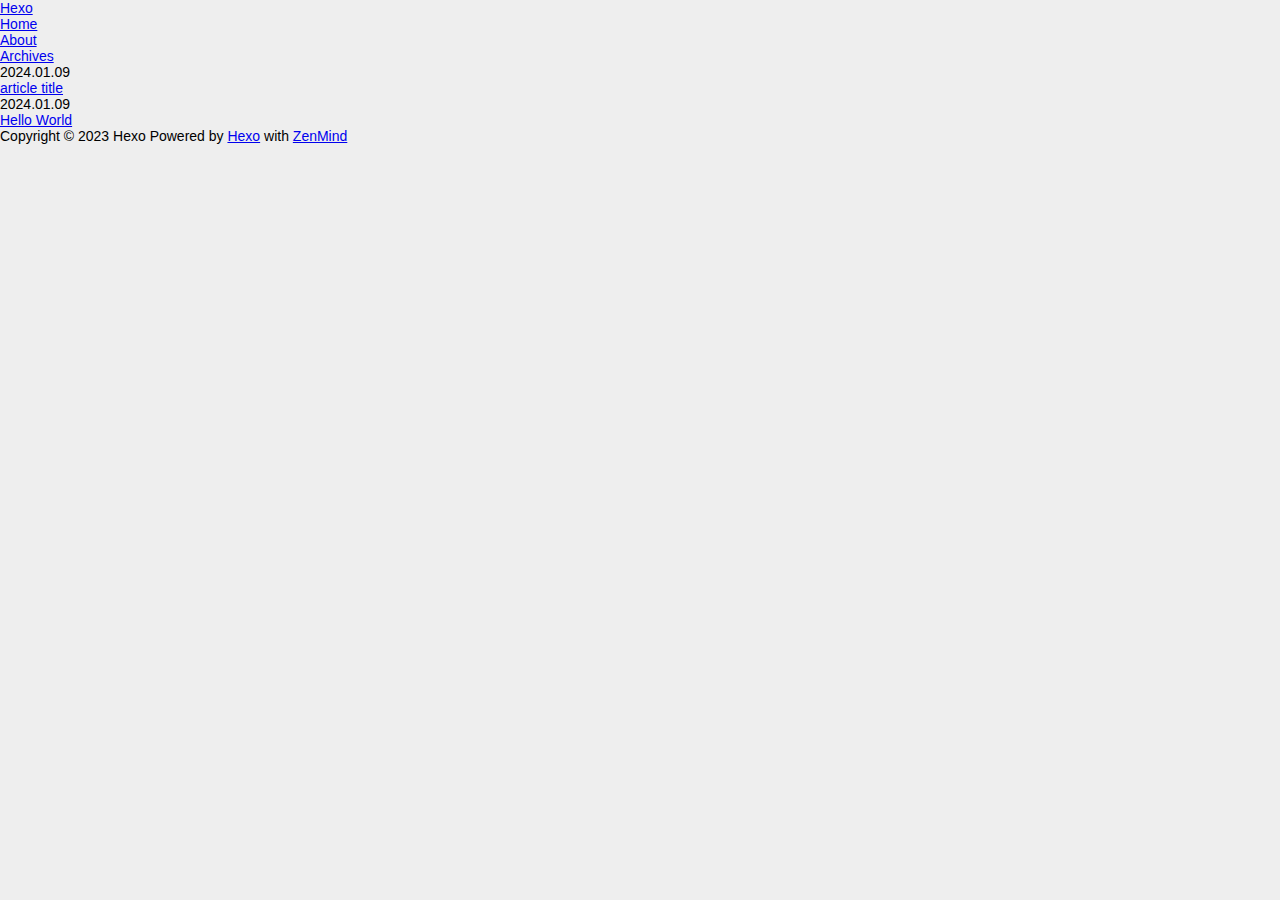
==== archives/index.html @ c401f6a1 "Site updated: 2024-01-09 10:48:57" ====
<!DOCTYPE html>
<html>
    <head>
  <meta charset="utf-8">
  <meta content="width=device-width, initial-scale=1.0, maximum-scale=1.0, user-scalable=no, viewport-fit=cover" name="viewport" />
  <meta name="robots" content="index, follow">
  <!-- title -->
  
    
  <title>所有文章 - Hexo</title>
    
  
  
  <!-- open graph -->
  <meta property="og:type" content="website">
<meta property="og:title" content="Hexo">
<meta property="og:url" content="http://example.com/archives/index.html">
<meta property="og:site_name" content="Hexo">
<meta property="og:locale" content="en_US">
<meta property="article:author" content="John Doe">
<meta name="twitter:card" content="summary">
  <!-- canonical -->
  
  <link rel="canonical" href="http://example.com/archives/">
  
  <!-- Favicon -->
  <link rel="shortcut icon" href="/img/favicon.ico">
  <link rel="apple-touch-icon" sizes="180x180" href="/img/apple-touch-icon.png">
  <!-- CSS -->
  
<link rel="stylesheet" href="/css/reset.css">

  
<link rel="stylesheet" href="/css/style.css">

  
<link rel="stylesheet" href="/css/markdown.css">

  
<link rel="stylesheet" href="/css/fonts.css">

<meta name="generator" content="Hexo 7.0.0"></head>

    <body>
        <div class="paper">
            <div class="paper-main">
                
                    <div class="header">
    <a class="logo" href="/">Hexo</a>
    <!-- <div class="logo"><a href="/" title="Len"><img src="/img/logo.svg" alt="Len" aria-label="logo" height="20"></a></div> -->
    <ul class="nav">
        
        <li><a href="/">Home</a></li>
        
        <li><a href="/about">About</a></li>
        
        <li><a href="/archives">Archives</a></li>
        
    </ul>
</div>

                
                <div class="archive-list">
    <ul class="archive">
        
        <li>
            <span class="archive-date">2024.01.09</span>
            <div class="archive-main">
                <a class="archive-title" href="/2024/01/09/article-title/">article title</a>
                <!-- <a class="read-more" href="/2024/01/09/article-title/"> ... </a> -->
            </div>
        </li>
        
        <li>
            <span class="archive-date">2024.01.09</span>
            <div class="archive-main">
                <a class="archive-title" href="/2024/01/09/hello-world/">Hello World</a>
                <!-- <a class="read-more" href="/2024/01/09/hello-world/"> ... </a> -->
            </div>
        </li>
        
    </ul>
</div>

                <div class="footer">
    <span>Copyright © 2023 Hexo</span>
    <span>Powered by <a target="_blank" rel="noopener" href="https://hexo.io">Hexo</a> with <a target="_blank" rel="noopener" href="https:///imzl.com/zenmind">ZenMind</a></span>
</div>

<link rel="stylesheet" href="/css/a11y-dark.min.css">


<script src="/js/highlight.min.js"></script>


<script src="/js/highlightjs-line-numbers.js"></script>

<script>
    hljs.initHighlightingOnLoad();
    hljs.initLineNumbersOnLoad();
</script>

            </div>
        </div>
    </body>
</html>
---- css/style.css ----
body {
  width: 100%;
}
body:before,
body:after {
  content: "";
  display: table;
}
body:after {
  clear: both;
}
html,
body,
div,
span,
applet,
object,
iframe,
h1,
h2,
h3,
h4,
h5,
h6,
p,
blockquote,
pre,
a,
abbr,
acronym,
address,
big,
cite,
code,
del,
dfn,
em,
img,
ins,
kbd,
q,
s,
samp,
small,
strike,
strong,
sub,
sup,
tt,
var,
dl,
dt,
dd,
ol,
ul,
li,
fieldset,
form,
label,
legend,
table,
caption,
tbody,
tfoot,
thead,
tr,
th,
td {
  margin: 0;
  padding: 0;
  border: 0;
  outline: 0;
  font-weight: inherit;
  font-style: inherit;
  font-family: inherit;
  font-size: 100%;
  vertical-align: baseline;
}
body {
  line-height: 1;
  color: #000;
  background: #fff;
}
ol,
ul {
  list-style: none;
}
table {
  border-collapse: separate;
  border-spacing: 0;
  vertical-align: middle;
}
caption,
th,
td {
  text-align: left;
  font-weight: normal;
  vertical-align: middle;
}
a img {
  border: none;
}
input,
button {
  margin: 0;
  padding: 0;
}
input::-moz-focus-inner,
button::-moz-focus-inner {
  border: 0;
  padding: 0;
}
html,
body,
#container {
  height: 100%;
}
body {
  background: #eee;
  font: 14px -apple-system, BlinkMacSystemFont, "Segoe UI", "Roboto", "Oxygen", "Ubuntu", "Cantarell", "Fira Sans", "Droid Sans", "Helvetica Neue", sans-serif;
  -webkit-text-size-adjust: 100%;
}
.outer {
  max-width: 1220px;
  margin: 0 auto;
  padding: 0 20px;
}
.outer:before,
.outer:after {
  content: "";
  display: table;
}
.outer:after {
  clear: both;
}
.inner {
  display: inline;
  float: left;
  width: 98.33333333333333%;
  margin: 0 0.833333333333333%;
}
.left,
.alignleft {
  float: left;
}
.right,
.alignright {
  float: right;
}
.clear {
  clear: both;
}
#container {
  position: relative;
}
.mobile-nav-on {
  overflow: hidden;
}
#wrap {
  height: 100%;
  width: 100%;
  position: absolute;
  top: 0;
  left: 0;
  -webkit-transition: 0.2s ease-out;
  -moz-transition: 0.2s ease-out;
  -ms-transition: 0.2s ease-out;
  transition: 0.2s ease-out;
  z-index: 1;
  background: #eee;
}
.mobile-nav-on #wrap {
  left: 280px;
}
@media screen and (min-width: 768px) {
  #main {
    display: inline;
    float: left;
    width: 73.33333333333333%;
    margin: 0 0.833333333333333%;
  }
}
.article-date,
.article-category-link,
.archive-year,
.widget-title {
  text-decoration: none;
  text-transform: uppercase;
  letter-spacing: 2px;
  color: #999;
  margin-bottom: 1em;
  margin-left: 5px;
  line-height: 1em;
  text-shadow: 0 1px #fff;
  font-weight: bold;
}
.article-inner,
.archive-article-inner {
  background: #fff;
  -webkit-box-shadow: 1px 2px 3px #ddd;
  box-shadow: 1px 2px 3px #ddd;
  border: 1px solid #ddd;
  border-radius: 3px;
}
.article-entry h1,
.widget h1 {
  font-size: 2em;
}
.article-entry h2,
.widget h2 {
  font-size: 1.5em;
}
.article-entry h3,
.widget h3 {
  font-size: 1.3em;
}
.article-entry h4,
.widget h4 {
  font-size: 1.2em;
}
.article-entry h5,
.widget h5 {
  font-size: 1em;
}
.article-entry h6,
.widget h6 {
  font-size: 1em;
  color: #999;
}
.article-entry hr,
.widget hr {
  border: 1px dashed #ddd;
}
.article-entry strong,
.widget strong {
  font-weight: bold;
}
.article-entry em,
.widget em,
.article-entry cite,
.widget cite {
  font-style: italic;
}
.article-entry sup,
.widget sup,
.article-entry sub,
.widget sub {
  font-size: 0.75em;
  line-height: 0;
  position: relative;
  vertical-align: baseline;
}
.article-entry sup,
.widget sup {
  top: -0.5em;
}
.article-entry sub,
.widget sub {
  bottom: -0.2em;
}
.article-entry small,
.widget small {
  font-size: 0.85em;
}
.article-entry acronym,
.widget acronym,
.article-entry abbr,
.widget abbr {
  border-bottom: 1px dotted;
}
.article-entry ul,
.widget ul,
.article-entry ol,
.widget ol,
.article-entry dl,
.widget dl {
  margin: 0 20px;
  line-height: 1.6em;
}
.article-entry ul ul,
.widget ul ul,
.article-entry ol ul,
.widget ol ul,
.article-entry ul ol,
.widget ul ol,
.article-entry ol ol,
.widget ol ol {
  margin-top: 0;
  margin-bottom: 0;
}
.article-entry ul,
.widget ul {
  list-style: disc;
}
.article-entry ol,
.widget ol {
  list-style: decimal;
}
.article-entry dt,
.widget dt {
  font-weight: bold;
}
#header {
  height: 300px;
  position: relative;
  border-bottom: 1px solid #ddd;
}
#header:before,
#header:after {
  content: "";
  position: absolute;
  left: 0;
  right: 0;
  height: 40px;
}
#header:before {
  top: 0;
  background: -webkit-linear-gradient(rgba(0,0,0,0.2), transparent);
  background: -moz-linear-gradient(rgba(0,0,0,0.2), transparent);
  background: -ms-linear-gradient(rgba(0,0,0,0.2), transparent);
  background: linear-gradient(rgba(0,0,0,0.2), transparent);
}
#header:after {
  bottom: 0;
  background: -webkit-linear-gradient(transparent, rgba(0,0,0,0.2));
  background: -moz-linear-gradient(transparent, rgba(0,0,0,0.2));
  background: -ms-linear-gradient(transparent, rgba(0,0,0,0.2));
  background: linear-gradient(transparent, rgba(0,0,0,0.2));
}
#header-outer {
  height: 100%;
  position: relative;
}
#header-inner {
  position: relative;
  overflow: hidden;
}
#banner {
  position: absolute;
  top: 0;
  left: 0;
  width: 100%;
  height: 100%;
  background: url("images/banner.jpg") center #000;
  background-size: cover;
  z-index: -1;
}
#header-title {
  text-align: center;
  height: 40px;
  position: absolute;
  top: 50%;
  left: 0;
  margin-top: -20px;
}
#logo,
#subtitle {
  text-decoration: none;
  color: #fff;
  font-weight: 300;
  text-shadow: 0 1px 4px rgba(0,0,0,0.3);
}
#logo {
  font-size: 40px;
  line-height: 40px;
  letter-spacing: 2px;
}
#subtitle {
  font-size: 16px;
  line-height: 16px;
  letter-spacing: 1px;
}
#subtitle-wrap {
  margin-top: 16px;
}
#main-nav {
  float: left;
  margin-left: -15px;
}
.nav-icon,
.main-nav-link {
  float: left;
  color: #fff;
  opacity: 0.6;
  text-decoration: none;
  text-shadow: 0 1px rgba(0,0,0,0.2);
  -webkit-transition: opacity 0.2s;
  -moz-transition: opacity 0.2s;
  -ms-transition: opacity 0.2s;
  transition: opacity 0.2s;
  display: block;
  padding: 20px 15px;
}
.nav-icon:hover,
.main-nav-link:hover {
  opacity: 1;
}
.nav-icon {
  text-align: center;
  font-size: 14px;
  width: 14px;
  height: 14px;
  padding: 20px 15px;
  position: relative;
  cursor: pointer;
}
.main-nav-link {
  font-weight: 300;
  letter-spacing: 1px;
}
@media screen and (max-width: 479px) {
  .main-nav-link {
    display: none;
  }
}
#main-nav-toggle {
  display: none;
}
@media screen and (max-width: 479px) {
  #main-nav-toggle {
    display: block;
  }
}
#sub-nav {
  float: right;
  margin-right: -15px;
}
#search-form-wrap {
  position: absolute;
  top: 15px;
  width: 150px;
  height: 30px;
  right: -150px;
  opacity: 0;
  -webkit-transition: 0.2s ease-out;
  -moz-transition: 0.2s ease-out;
  -ms-transition: 0.2s ease-out;
  transition: 0.2s ease-out;
}
#search-form-wrap.on {
  opacity: 1;
  right: 0;
}
@media screen and (max-width: 479px) {
  #search-form-wrap {
    width: 100%;
    right: -100%;
  }
}
.search-form {
  position: absolute;
  top: 0;
  left: 0;
  right: 0;
  background: #fff;
  padding: 5px 15px;
  border-radius: 15px;
  -webkit-box-shadow: 0 0 10px rgba(0,0,0,0.3);
  box-shadow: 0 0 10px rgba(0,0,0,0.3);
}
.search-form-input {
  border: none;
  background: none;
  color: #555;
  width: 100%;
  font: 13px -apple-system, BlinkMacSystemFont, "Segoe UI", "Roboto", "Oxygen", "Ubuntu", "Cantarell", "Fira Sans", "Droid Sans", "Helvetica Neue", sans-serif;
  outline: none;
}
.search-form-input::-webkit-search-results-decoration,
.search-form-input::-webkit-search-cancel-button {
  -webkit-appearance: none;
}
.search-form-submit {
  position: absolute;
  top: 50%;
  right: 10px;
  margin-top: -7px;
  font: 13px ForkAwesome;
  border: none;
  background: none;
  color: #bbb;
  cursor: pointer;
}
.search-form-submit:hover,
.search-form-submit:focus {
  color: #777;
}
.article {
  margin: 50px 0;
}
.article-inner {
  overflow: hidden;
}
.article-meta:before,
.article-meta:after {
  content: "";
  display: table;
}
.article-meta:after {
  clear: both;
}
.article-date {
  float: left;
}
.article-category {
  float: left;
  line-height: 1em;
  color: #ccc;
  text-shadow: 0 1px #fff;
  margin-left: 8px;
}
.article-category:before {
  content: "\2022";
}
.article-category-link {
  margin: 0 12px 1em;
}
.article-header {
  padding: 20px 20px 0;
}
.article-title {
  text-decoration: none;
  font-size: 2em;
  font-weight: bold;
  color: #555;
  line-height: 1.1em;
  -webkit-transition: color 0.2s;
  -moz-transition: color 0.2s;
  -ms-transition: color 0.2s;
  transition: color 0.2s;
}
a.article-title:hover {
  color: #258fb8;
}
.article-entry {
  color: #555;
  padding: 0 20px;
}
.article-entry:before,
.article-entry:after {
  content: "";
  display: table;
}
.article-entry:after {
  clear: both;
}
.article-entry p,
.article-entry table {
  line-height: 1.6em;
  margin: 1.6em 0;
}
.article-entry h1,
.article-entry h2,
.article-entry h3,
.article-entry h4,
.article-entry h5,
.article-entry h6 {
  font-weight: bold;
}
.article-entry h1,
.article-entry h2,
.article-entry h3,
.article-entry h4,
.article-entry h5,
.article-entry h6 {
  line-height: 1.1em;
  margin: 1.1em 0;
}
.article-entry a {
  color: #258fb8;
  text-decoration: none;
}
.article-entry a:hover {
  text-decoration: underline;
}
.article-entry ul,
.article-entry ol,
.article-entry dl {
  margin-top: 1.6em;
  margin-bottom: 1.6em;
}
.article-entry img,
.article-entry video {
  max-width: 100%;
  height: auto;
  display: block;
  margin: auto;
}
.article-entry iframe {
  border: none;
}
.article-entry table {
  width: 100%;
  border-collapse: collapse;
  border-spacing: 0;
}
.article-entry th {
  font-weight: bold;
  border-bottom: 3px solid #ddd;
  padding-bottom: 0.5em;
}
.article-entry td {
  border-bottom: 1px solid #ddd;
  padding: 10px 0;
}
.article-entry blockquote {
  font-family: Georgia, "Times New Roman", serif;
  margin: 1.6em 20px;
  text-align: center;
}
.article-entry blockquote footer {
  font-size: 14px;
  margin: 1.6em 0;
  font-family: -apple-system, BlinkMacSystemFont, "Segoe UI", "Roboto", "Oxygen", "Ubuntu", "Cantarell", "Fira Sans", "Droid Sans", "Helvetica Neue", sans-serif;
}
.article-entry blockquote footer cite:before {
  content: "—";
  padding: 0 0.5em;
}
.article-entry .pullquote {
  text-align: left;
  width: 45%;
  margin: 0;
}
.article-entry .pullquote.left {
  margin-left: 0.5em;
  margin-right: 1em;
}
.article-entry .pullquote.right {
  margin-right: 0.5em;
  margin-left: 1em;
}
.article-entry .caption {
  color: #999;
  display: block;
  font-size: 0.9em;
  margin-top: 0.5em;
  position: relative;
  text-align: center;
}
.article-entry .video-container {
  position: relative;
  padding-top: 56.25%;
  height: 0;
  overflow: hidden;
}
.article-entry .video-container iframe,
.article-entry .video-container object,
.article-entry .video-container embed {
  position: absolute;
  top: 0;
  left: 0;
  width: 100%;
  height: 100%;
  margin-top: 0;
}
.article-more-link a {
  display: inline-block;
  line-height: 1em;
  padding: 6px 15px;
  border-radius: 15px;
  background: #eee;
  color: #999;
  text-shadow: 0 1px #fff;
  text-decoration: none;
}
.article-more-link a:hover {
  background: #258fb8;
  color: #fff;
  text-decoration: none;
  text-shadow: 0 1px #1e7293;
}
.article-footer {
  font-size: 0.85em;
  line-height: 1.6em;
  border-top: 1px solid #ddd;
  padding-top: 1.6em;
  margin: 0 20px 20px;
}
.article-footer:before,
.article-footer:after {
  content: "";
  display: table;
}
.article-footer:after {
  clear: both;
}
.article-footer a {
  color: #999;
  text-decoration: none;
}
.article-footer a:hover {
  color: #555;
}
.article-tag-list-item {
  float: left;
  margin-right: 10px;
}
.article-tag-list-link:before {
  content: "#";
}
.article-comment-link {
  float: right;
}
.article-comment-link:before {
  padding-right: 8px;
}
.article-share-link {
  cursor: pointer;
  float: right;
  margin-left: 20px;
}
.article-share-link:before {
  padding-right: 6px;
}
#article-nav {
  position: relative;
}
#article-nav:before,
#article-nav:after {
  content: "";
  display: table;
}
#article-nav:after {
  clear: both;
}
@media screen and (min-width: 768px) {
  #article-nav {
    margin: 50px 0;
  }
  #article-nav:before {
    width: 8px;
    height: 8px;
    position: absolute;
    top: 50%;
    left: 50%;
    margin-top: -4px;
    margin-left: -4px;
    content: "";
    border-radius: 50%;
    background: #ddd;
    -webkit-box-shadow: 0 1px 2px #fff;
    box-shadow: 0 1px 2px #fff;
  }
}
.article-nav-link-wrap {
  text-decoration: none;
  text-shadow: 0 1px #fff;
  color: #999;
  -webkit-box-sizing: border-box;
  -moz-box-sizing: border-box;
  box-sizing: border-box;
  margin-top: 50px;
  text-align: center;
  display: block;
}
.article-nav-link-wrap:hover {
  color: #555;
}
@media screen and (min-width: 768px) {
  .article-nav-link-wrap {
    width: 50%;
    margin-top: 0;
  }
}
@media screen and (min-width: 768px) {
  #article-nav-newer {
    float: left;
    text-align: right;
    padding-right: 20px;
  }
}
@media screen and (min-width: 768px) {
  #article-nav-older {
    float: right;
    text-align: left;
    padding-left: 20px;
  }
}
.article-nav-caption {
  text-transform: uppercase;
  letter-spacing: 2px;
  color: #ddd;
  line-height: 1em;
  font-weight: bold;
}
#article-nav-newer .article-nav-caption {
  margin-right: -2px;
}
.article-nav-title {
  font-size: 0.85em;
  line-height: 1.6em;
  margin-top: 0.5em;
}
.article-share-box {
  position: absolute;
  display: none;
  background: #fff;
  -webkit-box-shadow: 1px 2px 10px rgba(0,0,0,0.2);
  box-shadow: 1px 2px 10px rgba(0,0,0,0.2);
  border-radius: 3px;
  margin-left: -145px;
  overflow: hidden;
  z-index: 1;
}
.article-share-box.on {
  display: block;
}
.article-share-input {
  width: 100%;
  background: none;
  -webkit-box-sizing: border-box;
  -moz-box-sizing: border-box;
  box-sizing: border-box;
  font: 14px -apple-system, BlinkMacSystemFont, "Segoe UI", "Roboto", "Oxygen", "Ubuntu", "Cantarell", "Fira Sans", "Droid Sans", "Helvetica Neue", sans-serif;
  padding: 0 15px;
  color: #555;
  outline: none;
  border: 1px solid #ddd;
  border-radius: 3px 3px 0 0;
  height: 36px;
  line-height: 36px;
}
.article-share-links {
  background: #eee;
}
.article-share-links:before,
.article-share-links:after {
  content: "";
  display: table;
}
.article-share-links:after {
  clear: both;
}
.article-share-twitter,
.article-share-facebook,
.article-share-pinterest,
.article-share-linkedin {
  width: 50px;
  height: 36px;
  display: block;
  float: left;
  position: relative;
  color: #999;
  text-shadow: 0 1px #fff;
}
.article-share-twitter:before,
.article-share-facebook:before,
.article-share-pinterest:before,
.article-share-linkedin:before {
  font-size: 20px;
  width: 20px;
  height: 20px;
  position: absolute;
  top: 50%;
  left: 50%;
  margin-top: -10px;
  margin-left: -10px;
  text-align: center;
}
.article-share-twitter:hover,
.article-share-facebook:hover,
.article-share-pinterest:hover,
.article-share-linkedin:hover {
  color: #fff;
}
.article-share-twitter:hover {
  background: #00aced;
  text-shadow: 0 1px #008abe;
}
.article-share-facebook:hover {
  background: #3b5998;
  text-shadow: 0 1px #2f477a;
}
.article-share-pinterest:hover {
  background: #cb2027;
  text-shadow: 0 1px #a21a1f;
}
.article-share-linkedin:hover {
  background: #0077b5;
  text-shadow: 0 1px #005f91;
}
.article-gallery {
  background: #000;
  position: relative;
}
.article-gallery-photos {
  position: relative;
  overflow: hidden;
}
.article-gallery-img {
  display: none;
  max-width: 100%;
}
.article-gallery-img:first-child {
  display: block;
}
.article-gallery-img.loaded {
  position: absolute;
  display: block;
}
.article-gallery-img img {
  display: block;
  max-width: 100%;
  margin: 0 auto;
}
#comments {
  background: #fff;
  -webkit-box-shadow: 1px 2px 3px #ddd;
  box-shadow: 1px 2px 3px #ddd;
  padding: 20px;
  border: 1px solid #ddd;
  border-radius: 3px;
  margin: 50px 0;
}
#comments a {
  color: #258fb8;
}
.archives-wrap {
  margin: 50px 0;
}
.archives:before,
.archives:after {
  content: "";
  display: table;
}
.archives:after {
  clear: both;
}
.archive-year-wrap {
  margin-bottom: 1em;
}
.archives {
  -webkit-column-gap: 10px;
  -moz-column-gap: 10px;
  column-gap: 10px;
}
@media screen and (min-width: 480px) and (max-width: 767px) {
  .archives {
    -webkit-column-count: 2;
    -moz-column-count: 2;
    column-count: 2;
  }
}
@media screen and (min-width: 768px) {
  .archives {
    -webkit-column-count: 3;
    -moz-column-count: 3;
    column-count: 3;
  }
}
.archive-article {
  -webkit-column-break-inside: avoid;
  page-break-inside: avoid;
  overflow: hidden;
  break-inside: avoid-column;
}
.archive-article-inner {
  padding: 10px;
  margin-bottom: 15px;
}
.archive-article-title {
  text-decoration: none;
  font-weight: bold;
  color: #555;
  -webkit-transition: color 0.2s;
  -moz-transition: color 0.2s;
  -ms-transition: color 0.2s;
  transition: color 0.2s;
  line-height: 1.6em;
}
.archive-article-title:hover {
  color: #258fb8;
}
.archive-article-footer {
  margin-top: 1em;
}
.archive-article-date {
  color: #999;
  text-decoration: none;
  font-size: 0.85em;
  line-height: 1em;
  margin-bottom: 0.5em;
  display: block;
}
#page-nav {
  margin: 50px auto;
  background: #fff;
  -webkit-box-shadow: 1px 2px 3px #ddd;
  box-shadow: 1px 2px 3px #ddd;
  border: 1px solid #ddd;
  border-radius: 3px;
  text-align: center;
  color: #999;
  overflow: hidden;
}
#page-nav:before,
#page-nav:after {
  content: "";
  display: table;
}
#page-nav:after {
  clear: both;
}
#page-nav a,
#page-nav span {
  padding: 10px 20px;
  line-height: 1;
  height: 2ex;
}
#page-nav a {
  color: #999;
  text-decoration: none;
}
#page-nav a:hover {
  background: #999;
  color: #fff;
}
#page-nav .prev {
  float: left;
}
#page-nav .next {
  float: right;
}
#page-nav .page-number {
  display: inline-block;
}
@media screen and (max-width: 479px) {
  #page-nav .page-number {
    display: none;
  }
}
#page-nav .current {
  color: #555;
  font-weight: bold;
}
#page-nav .space {
  color: #ddd;
}
#footer {
  background: #262a30;
  padding: 50px 0;
  border-top: 1px solid #ddd;
  color: #999;
}
#footer a {
  color: #258fb8;
  text-decoration: none;
}
#footer a:hover {
  text-decoration: underline;
}
#footer-info {
  line-height: 1.6em;
  font-size: 0.85em;
}
.article-entry pre,
.article-entry .highlight {
  background: #2d2d2d;
  margin: 0 -20px;
  padding: 15px 20px;
  border-style: solid;
  border-color: #ddd;
  border-width: 1px 0;
  overflow: auto;
  color: #ccc;
  line-height: 22.400000000000002px;
}
.article-entry .highlight .gutter pre,
.article-entry .gist .gist-file .gist-data .line-numbers {
  color: #666;
  font-size: 0.85em;
}
.article-entry pre,
.article-entry code {
  font-family: "Source Code Pro", Consolas, Monaco, Menlo, Consolas, monospace;
}
.article-entry code {
  background: #eee;
  text-shadow: 0 1px #fff;
  padding: 0 0.3em;
}
.article-entry pre code {
  background: none;
  text-shadow: none;
  padding: 0;
}
.article-entry .highlight pre {
  border: none;
  margin: 0;
  padding: 0;
}
.article-entry .highlight table {
  margin: 0;
  width: auto;
}
.article-entry .highlight td {
  border: none;
  padding: 0;
}
.article-entry .highlight figcaption {
  font-size: 0.85em;
  color: #999;
  line-height: 1em;
  margin-bottom: 1em;
}
.article-entry .highlight figcaption:before,
.article-entry .highlight figcaption:after {
  content: "";
  display: table;
}
.article-entry .highlight figcaption:after {
  clear: both;
}
.article-entry .highlight figcaption a {
  float: right;
}
.article-entry .highlight .gutter {
  -moz-user-select: none;
  -ms-user-select: none;
  -webkit-user-select: none;
  -webkit-user-select: none;
  -moz-user-select: none;
  -ms-user-select: none;
  user-select: none;
}
.article-entry .highlight .gutter pre {
  text-align: right;
  padding-right: 20px;
}
.article-entry .highlight .line {
  height: 22.400000000000002px;
}
.article-entry .highlight .line.marked {
  background: #515151;
}
.article-entry .gist {
  margin: 0 -20px;
  border-style: solid;
  border-color: #ddd;
  border-width: 1px 0;
  background: #2d2d2d;
  padding: 15px 20px 15px 0;
}
.article-entry .gist .gist-file {
  border: none;
  font-family: "Source Code Pro", Consolas, Monaco, Menlo, Consolas, monospace;
  margin: 0;
}
.article-entry .gist .gist-file .gist-data {
  background: none;
  border: none;
}
.article-entry .gist .gist-file .gist-data .line-numbers {
  background: none;
  border: none;
  padding: 0 20px 0 0;
}
.article-entry .gist .gist-file .gist-data .line-data {
  padding: 0 !important;
}
.article-entry .gist .gist-file .highlight {
  margin: 0;
  padding: 0;
  border: none;
}
.article-entry .gist .gist-file .gist-meta {
  background: #2d2d2d;
  color: #999;
  font: 0.85em -apple-system, BlinkMacSystemFont, "Segoe UI", "Roboto", "Oxygen", "Ubuntu", "Cantarell", "Fira Sans", "Droid Sans", "Helvetica Neue", sans-serif;
  text-shadow: 0 0;
  padding: 0;
  margin-top: 1em;
  margin-left: 20px;
}
.article-entry .gist .gist-file .gist-meta a {
  color: #258fb8;
  font-weight: normal;
}
.article-entry .gist .gist-file .gist-meta a:hover {
  text-decoration: underline;
}
pre .comment,
pre .title {
  color: #999;
}
pre .variable,
pre .attribute,
pre .tag,
pre .regexp,
pre .ruby .constant,
pre .xml .tag .title,
pre .xml .pi,
pre .xml .doctype,
pre .html .doctype,
pre .css .id,
pre .css .class,
pre .css .pseudo {
  color: #f2777a;
}
pre .number,
pre .preprocessor,
pre .built_in,
pre .literal,
pre .params,
pre .constant {
  color: #f99157;
}
pre .class,
pre .ruby .class .title,
pre .css .rules .attribute {
  color: #9c9;
}
pre .string,
pre .value,
pre .inheritance,
pre .header,
pre .ruby .symbol,
pre .xml .cdata {
  color: #9c9;
}
pre .css .hexcolor {
  color: #6cc;
}
pre .function,
pre .python .decorator,
pre .python .title,
pre .ruby .function .title,
pre .ruby .title .keyword,
pre .perl .sub,
pre .javascript .title,
pre .coffeescript .title {
  color: #69c;
}
pre .keyword,
pre .javascript .function {
  color: #c9c;
}
@media screen and (max-width: 479px) {
  #mobile-nav {
    position: absolute;
    top: 0;
    left: 0;
    width: 280px;
    height: 100%;
    background: #191919;
    border-right: 1px solid #fff;
  }
}
@media screen and (max-width: 479px) {
  .mobile-nav-link {
    display: block;
    color: #999;
    text-decoration: none;
    padding: 15px 20px;
    font-weight: bold;
  }
  .mobile-nav-link:hover {
    color: #fff;
  }
}
@media screen and (min-width: 768px) {
  #sidebar {
    display: inline;
    float: left;
    width: 23.333333333333332%;
    margin: 0 0.833333333333333%;
  }
}
.widget-wrap {
  margin: 50px 0;
}
.widget {
  color: #777;
  text-shadow: 0 1px #fff;
  background: #ddd;
  -webkit-box-shadow: 0 -1px 4px #ccc inset;
  box-shadow: 0 -1px 4px #ccc inset;
  border: 1px solid #ccc;
  padding: 15px;
  border-radius: 3px;
}
.widget a {
  color: #258fb8;
  text-decoration: none;
}
.widget a:hover {
  text-decoration: underline;
}
.widget ul ul,
.widget ol ul,
.widget dl ul,
.widget ul ol,
.widget ol ol,
.widget dl ol,
.widget ul dl,
.widget ol dl,
.widget dl dl {
  margin-left: 15px;
  list-style: disc;
}
.widget {
  line-height: 1.6em;
  word-wrap: break-word;
  font-size: 0.9em;
}
.widget ul,
.widget ol {
  list-style: none;
  margin: 0;
}
.widget ul ul,
.widget ol ul,
.widget ul ol,
.widget ol ol {
  margin: 0 20px;
}
.widget ul ul,
.widget ol ul {
  list-style: disc;
}
.widget ul ol,
.widget ol ol {
  list-style: decimal;
}
.category-list-count,
.tag-list-count,
.archive-list-count {
  padding-left: 5px;
  color: #999;
  font-size: 0.85em;
}
.category-list-count:before,
.tag-list-count:before,
.archive-list-count:before {
  content: "(";
}
.category-list-count:after,
.tag-list-count:after,
.archive-list-count:after {
  content: ")";
}
.tagcloud a {
  margin-right: 5px;
  display: inline-block;
}
---- css/markdown.css ----
@charset "utf-8";

.post-md
{
    width: 100%;
    font-size: 16px;
    letter-spacing: 0;
}

.post-md h1,
.post-md h2,
.post-md h3,
.post-md h4,
.post-md h5,
.post-md h6
{
    color: var(--font-color-1);
    margin: 12px 0;
}
.post-md h1
{
    font-size: 2rem;
    line-height: 1.2;
    padding: 24px 0;
}
.post-md h2
{
    font-size: 1.6rem;
    line-height: 1.2;
    padding: 20px 0;
}
.post-md h3
{
    font-size: 1.4rem;
    line-height: 1.2;
    padding: 18px 0;
}
.post-md h4
{
    font-size: 1.2rem;
    line-height: 1.2;
    padding: 16px 0;
}
.post-md h5
{
    font-size: 1.15rem;
    line-height: 1.2;
    padding: 14px 0;
}
.post-md h6
{
    font-size: 1.1rem;
    line-height: 1.2;
    padding: 12px 0;
}
.post-md a
{
    color: var(--font-color-0);
    /* box-shadow: 0 1.5px 0 #de1267; */
    /* text-decoration: underline dotted; */
    transition: color ease-in-out .65s, box-shadow ease-in-out .65s;
}
.post-md a:hover
{
    color: var(--font-color-0);
    box-shadow: 0 2px 0 var(--font-color-0);
    transition: color ease-in-out .65s, box-shadow ease-in-out .65s;
}
.post-md strong
{
    font-weight: 700;
}
.post-md em
{
    font-style: italic;
}
.post-md kbd
{
    padding: 2px 4px;
    border-radius: 2px;
    background: #eee;
    border: 1px solid #ddd;
}
.post-md ol
{
    list-style: decimal;
    padding-left: 24px;
}
.post-md ul
{
    list-style: disc;
    padding-left: 24px;
}
.post-md img
{
    border-radius: 4px;
    box-sizing: border-box;
    padding: 5px 5px;
    border: 1px solid #ebebeb;
}
.post-md hr
{
    border: none;
    height: 1px;
    background: var(--line-1);
    margin: 24px 0;
}

.post-md p,
.post-md blockquote
{
    width: 100%;
    margin: 12px 0;
}
.post-md blockquote
{
    border-left: 2px solid var(--line-2);
    padding-left: 12px;
    word-wrap: break-word;
}

.post-md .video-container
{
    background: #000;
    border-radius: 4px;
    overflow: hidden;
}
.post-md iframe,
.post-md .video-container iframe
{
    width: 100%;
    height: 100vh;
    max-height: 360px;
    margin: 12px 0;
}

.post-md>table
{
    width: 100%;
    text-align: left;
    border-spacing: 0;
}
.post-md>table th
{
    padding: 12px 0;
    border-bottom: 2px solid var(--line-1);
}
.post-md>table tr:nth-child(odd) td
{
    padding: 12px 0;
    border-bottom: 1px solid var(--line-1);
    background: #fafafa;
}
.post-md>table tr:nth-child(even) td
{
    padding: 12px 0;
    border-bottom: 1px solid var(--line-1);
    background: #fff;
}

.post-md code
{
    border-radius: 4px;
    background: #2b2b2b;
    padding: 2px 4px;
    color: #f8f8f2;
    font-size: 1rem;
}

.post-md .hljs-ln-numbers
{
    opacity: .5;
    padding-right: 12px;
}
---- css/fonts.css ----
/* montserrat-regular - latin */

@font-face
{
    font-family: "Montserrat";
    font-style: normal;
    font-weight: 400;
    src: local(""),
        url("../fonts/montserrat-v23-latin-regular.woff2") format("woff2"), /* Chrome 26+, Opera 23+, Firefox 39+ */
        url("../fonts/montserrat-v23-latin-regular.woff") format("woff"); /* Chrome 6+, Firefox 3.6+, IE 9+, Safari 5.1+ */
}

/* montserrat-600 - latin */

@font-face
{
    font-family: "Montserrat";
    font-style: normal;
    font-weight: 600;
    src: local(""),
        url("../fonts/montserrat-v23-latin-600.woff2") format("woff2"), /* Chrome 26+, Opera 23+, Firefox 39+ */
        url("../fonts/montserrat-v23-latin-600.woff") format("woff"); /* Chrome 6+, Firefox 3.6+, IE 9+, Safari 5.1+ */
}

/* montserrat-italic - latin */

@font-face
{
    font-family: "Montserrat";
    font-style: italic;
    font-weight: 400;
    src: local(""),
        url("../fonts/montserrat-v23-latin-italic.woff2") format("woff2"), /* Chrome 26+, Opera 23+, Firefox 39+ */
        url("../fonts/montserrat-v23-latin-italic.woff") format("woff"); /* Chrome 6+, Firefox 3.6+, IE 9+, Safari 5.1+ */
}

/* montserrat-600italic - latin */

@font-face
{
    font-family: "Montserrat";
    font-style: italic;
    font-weight: 600;
    src: local(""),
        url("../fonts/montserrat-v23-latin-600italic.woff2") format("woff2"), /* Chrome 26+, Opera 23+, Firefox 39+ */
        url("../fonts/montserrat-v23-latin-600italic.woff") format("woff"); /* Chrome 6+, Firefox 3.6+, IE 9+, Safari 5.1+ */
}
---- css/a11y-dark.min.css ----
pre code.hljs{display:block;overflow-x:auto;padding:1em}code.hljs{padding:3px 5px}/*!
  Theme: a11y-dark
  Author: @ericwbailey
  Maintainer: @ericwbailey

  Based on the Tomorrow Night Eighties theme: https://github.com/isagalaev/highlight.js/blob/master/src/styles/tomorrow-night-eighties.css
*/.hljs{background:#2b2b2b;color:#f8f8f2}.hljs-comment,.hljs-quote{color:#d4d0ab}.hljs-deletion,.hljs-name,.hljs-regexp,.hljs-selector-class,.hljs-selector-id,.hljs-tag,.hljs-template-variable,.hljs-variable{color:#ffa07a}.hljs-built_in,.hljs-link,.hljs-literal,.hljs-meta,.hljs-number,.hljs-params,.hljs-type{color:#f5ab35}.hljs-attribute{color:gold}.hljs-addition,.hljs-bullet,.hljs-string,.hljs-symbol{color:#abe338}.hljs-section,.hljs-title{color:#00e0e0}.hljs-keyword,.hljs-selector-tag{color:#dcc6e0}.hljs-emphasis{font-style:italic}.hljs-strong{font-weight:700}@media screen and (-ms-high-contrast:active){.hljs-addition,.hljs-attribute,.hljs-built_in,.hljs-bullet,.hljs-comment,.hljs-link,.hljs-literal,.hljs-meta,.hljs-number,.hljs-params,.hljs-quote,.hljs-string,.hljs-symbol,.hljs-type{color:highlight}.hljs-keyword,.hljs-selector-tag{font-weight:700}}
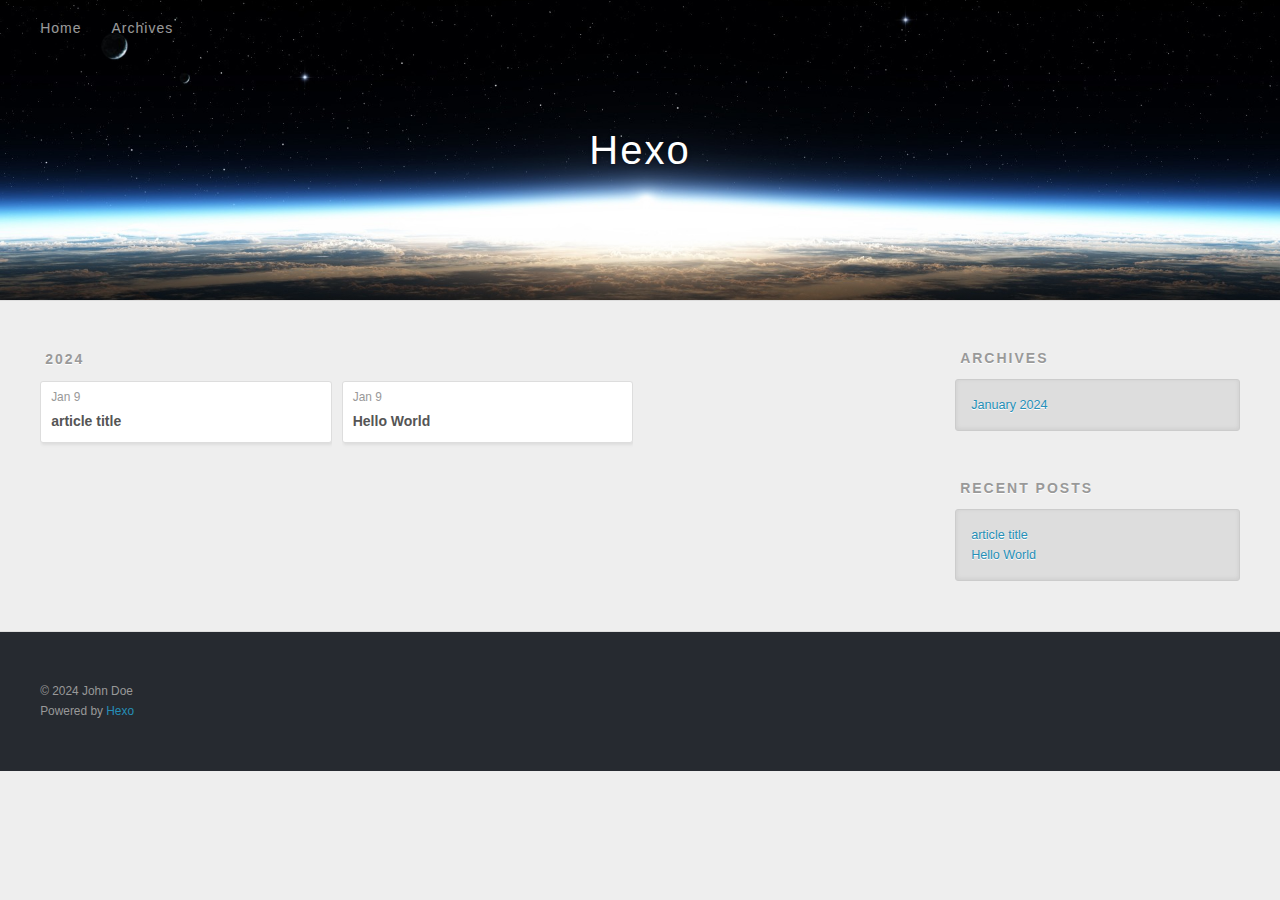
==== commit f82fc5f9: "Site updated: 2024-01-09 11:07:58" ====
--- a/archives/index.html
+++ b/archives/index.html
@@ -1,17 +1,11 @@
 <!DOCTYPE html>
 <html>
-    <head>
+<head>
   <meta charset="utf-8">
-  <meta content="width=device-width, initial-scale=1.0, maximum-scale=1.0, user-scalable=no, viewport-fit=cover" name="viewport" />
-  <meta name="robots" content="index, follow">
-  <!-- title -->
-  
-    
-  <title>所有文章 - Hexo</title>
-    
-  
-  
-  <!-- open graph -->
+  
+  
+  <title>Archives | Hexo</title>
+  <meta name="viewport" content="width=device-width, initial-scale=1, shrink-to-fit=no">
   <meta property="og:type" content="website">
 <meta property="og:title" content="Hexo">
 <meta property="og:url" content="http://example.com/archives/index.html">
@@ -19,88 +13,196 @@
 <meta property="og:locale" content="en_US">
 <meta property="article:author" content="John Doe">
 <meta name="twitter:card" content="summary">
-  <!-- canonical -->
-  
-  <link rel="canonical" href="http://example.com/archives/">
-  
-  <!-- Favicon -->
-  <link rel="shortcut icon" href="/img/favicon.ico">
-  <link rel="apple-touch-icon" sizes="180x180" href="/img/apple-touch-icon.png">
-  <!-- CSS -->
-  
-<link rel="stylesheet" href="/css/reset.css">
-
+  
+    <link rel="alternate" href="/atom.xml" title="Hexo" type="application/atom+xml">
+  
+  
+    <link rel="shortcut icon" href="/favicon.png">
+  
+  
   
 <link rel="stylesheet" href="/css/style.css">
 
   
-<link rel="stylesheet" href="/css/markdown.css">
-
-  
-<link rel="stylesheet" href="/css/fonts.css">
-
+    
+<link rel="stylesheet" href="/fancybox/jquery.fancybox.min.css">
+
+  
+  
 <meta name="generator" content="Hexo 7.0.0"></head>
 
-    <body>
-        <div class="paper">
-            <div class="paper-main">
-                
-                    <div class="header">
-    <a class="logo" href="/">Hexo</a>
-    <!-- <div class="logo"><a href="/" title="Len"><img src="/img/logo.svg" alt="Len" aria-label="logo" height="20"></a></div> -->
-    <ul class="nav">
-        
-        <li><a href="/">Home</a></li>
-        
-        <li><a href="/about">About</a></li>
-        
-        <li><a href="/archives">Archives</a></li>
-        
-    </ul>
-</div>
-
-                
-                <div class="archive-list">
-    <ul class="archive">
-        
-        <li>
-            <span class="archive-date">2024.01.09</span>
-            <div class="archive-main">
-                <a class="archive-title" href="/2024/01/09/article-title/">article title</a>
-                <!-- <a class="read-more" href="/2024/01/09/article-title/"> ... </a> -->
-            </div>
-        </li>
-        
-        <li>
-            <span class="archive-date">2024.01.09</span>
-            <div class="archive-main">
-                <a class="archive-title" href="/2024/01/09/hello-world/">Hello World</a>
-                <!-- <a class="read-more" href="/2024/01/09/hello-world/"> ... </a> -->
-            </div>
-        </li>
-        
-    </ul>
-</div>
-
-                <div class="footer">
-    <span>Copyright © 2023 Hexo</span>
-    <span>Powered by <a target="_blank" rel="noopener" href="https://hexo.io">Hexo</a> with <a target="_blank" rel="noopener" href="https:///imzl.com/zenmind">ZenMind</a></span>
-</div>
-
-<link rel="stylesheet" href="/css/a11y-dark.min.css">
-
-
-<script src="/js/highlight.min.js"></script>
-
-
-<script src="/js/highlightjs-line-numbers.js"></script>
-
-<script>
-    hljs.initHighlightingOnLoad();
-    hljs.initLineNumbersOnLoad();
-</script>
-
-            </div>
+<body>
+  <div id="container">
+    <div id="wrap">
+      <header id="header">
+  <div id="banner"></div>
+  <div id="header-outer" class="outer">
+    <div id="header-title" class="inner">
+      <h1 id="logo-wrap">
+        <a href="/" id="logo">Hexo</a>
+      </h1>
+      
+    </div>
+    <div id="header-inner" class="inner">
+      <nav id="main-nav">
+        <a id="main-nav-toggle" class="nav-icon"><span class="fa fa-bars"></span></a>
+        
+          <a class="main-nav-link" href="/">Home</a>
+        
+          <a class="main-nav-link" href="/archives">Archives</a>
+        
+      </nav>
+      <nav id="sub-nav">
+        
+        
+          <a class="nav-icon" href="/atom.xml" title="RSS Feed"><span class="fa fa-rss"></span></a>
+        
+        <a class="nav-icon nav-search-btn" title="Search"><span class="fa fa-search"></span></a>
+      </nav>
+      <div id="search-form-wrap">
+        <form action="//google.com/search" method="get" accept-charset="UTF-8" class="search-form"><input type="search" name="q" class="search-form-input" placeholder="Search"><button type="submit" class="search-form-submit">&#xF002;</button><input type="hidden" name="sitesearch" value="http://example.com"></form>
+      </div>
+    </div>
+  </div>
+</header>
+
+      <div class="outer">
+        <section id="main">
+  
+  
+    
+    
+      
+      
+      <section class="archives-wrap">
+        <div class="archive-year-wrap">
+          <a href="/archives/2024" class="archive-year">2024</a>
         </div>
-    </body>
+        <div class="archives">
+    
+    <article class="archive-article archive-type-post">
+  <div class="archive-article-inner">
+    <header class="archive-article-header">
+      <a href="/2024/01/09/article-title/" class="archive-article-date">
+  <time class="dt-published" datetime="2024-01-09T02:41:25.000Z" itemprop="datePublished">Jan 9</time>
+</a>
+      
+  
+    <h1 itemprop="name">
+      <a class="archive-article-title" href="/2024/01/09/article-title/">article title</a>
+    </h1>
+  
+
+    </header>
+  </div>
+</article>
+  
+    
+    
+    <article class="archive-article archive-type-post">
+  <div class="archive-article-inner">
+    <header class="archive-article-header">
+      <a href="/2024/01/09/hello-world/" class="archive-article-date">
+  <time class="dt-published" datetime="2024-01-09T02:22:42.216Z" itemprop="datePublished">Jan 9</time>
+</a>
+      
+  
+    <h1 itemprop="name">
+      <a class="archive-article-title" href="/2024/01/09/hello-world/">Hello World</a>
+    </h1>
+  
+
+    </header>
+  </div>
+</article>
+  
+  
+    </div></section>
+  
+
+
+</section>
+        
+          <aside id="sidebar">
+  
+    
+
+  
+    
+
+  
+    
+  
+    
+  <div class="widget-wrap">
+    <h3 class="widget-title">Archives</h3>
+    <div class="widget">
+      <ul class="archive-list"><li class="archive-list-item"><a class="archive-list-link" href="/archives/2024/01/">January 2024</a></li></ul>
+    </div>
+  </div>
+
+
+  
+    
+  <div class="widget-wrap">
+    <h3 class="widget-title">Recent Posts</h3>
+    <div class="widget">
+      <ul>
+        
+          <li>
+            <a href="/2024/01/09/article-title/">article title</a>
+          </li>
+        
+          <li>
+            <a href="/2024/01/09/hello-world/">Hello World</a>
+          </li>
+        
+      </ul>
+    </div>
+  </div>
+
+  
+</aside>
+        
+      </div>
+      <footer id="footer">
+  
+  <div class="outer">
+    <div id="footer-info" class="inner">
+      
+      &copy; 2024 John Doe<br>
+      Powered by <a href="https://hexo.io/" target="_blank">Hexo</a>
+    </div>
+  </div>
+</footer>
+
+    </div>
+    <nav id="mobile-nav">
+  
+    <a href="/" class="mobile-nav-link">Home</a>
+  
+    <a href="/archives" class="mobile-nav-link">Archives</a>
+  
+</nav>
+    
+
+
+<script src="/js/jquery-3.6.4.min.js"></script>
+
+
+
+  
+<script src="/fancybox/jquery.fancybox.min.js"></script>
+
+
+
+
+<script src="/js/script.js"></script>
+
+
+
+
+
+  </div>
+</body>
 </html>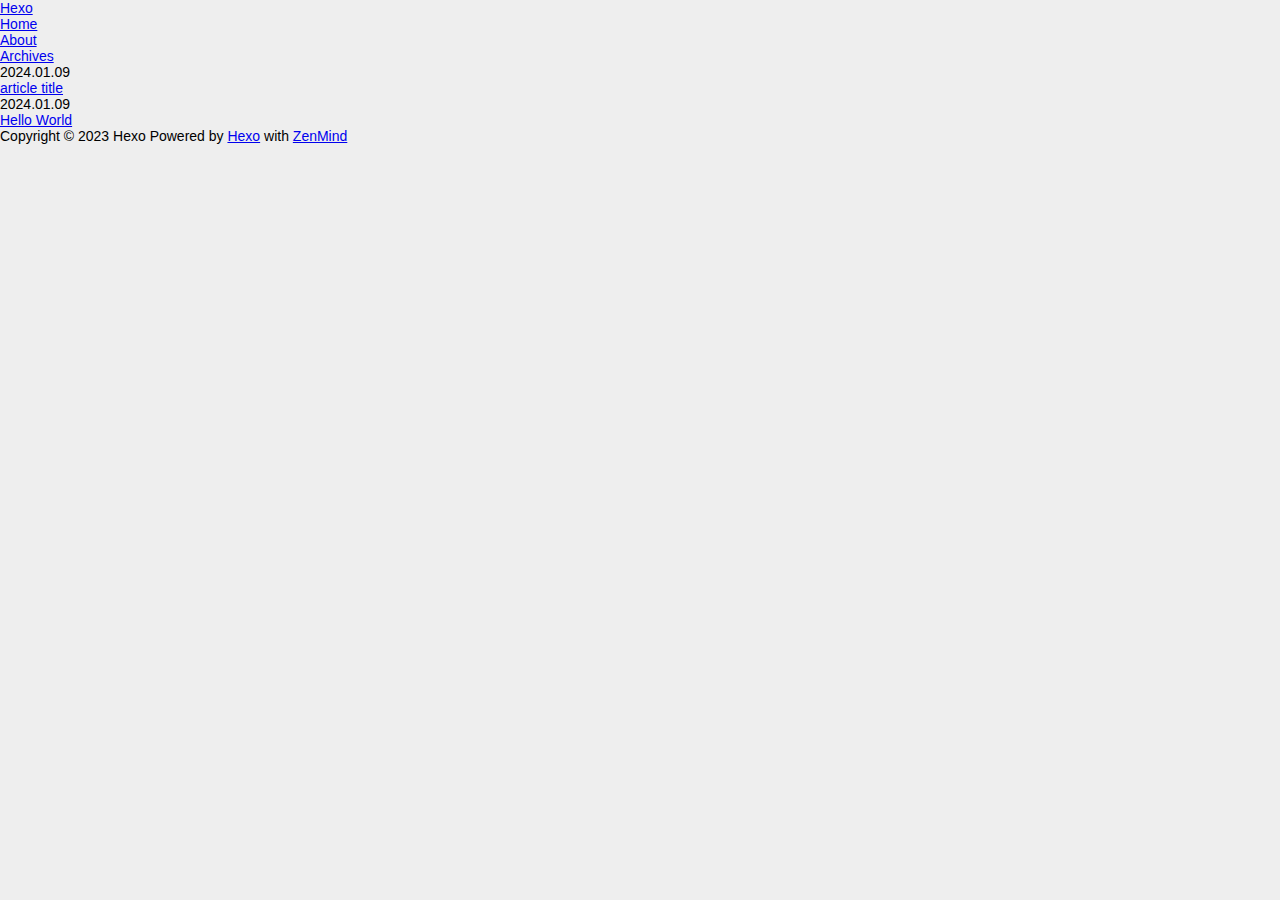
==== commit 180e2bfd: "Site updated: 2024-01-09 11:13:16" ====
--- a/archives/index.html
+++ b/archives/index.html
@@ -1,208 +1,106 @@
 <!DOCTYPE html>
 <html>
-<head>
+    <head>
   <meta charset="utf-8">
+  <meta content="width=device-width, initial-scale=1.0, maximum-scale=1.0, user-scalable=no, viewport-fit=cover" name="viewport" />
+  <meta name="robots" content="index, follow">
+  <!-- title -->
+  
+    
+  <title>所有文章 - Hexo</title>
+    
   
   
-  <title>Archives | Hexo</title>
-  <meta name="viewport" content="width=device-width, initial-scale=1, shrink-to-fit=no">
+  <!-- open graph -->
   <meta property="og:type" content="website">
 <meta property="og:title" content="Hexo">
-<meta property="og:url" content="http://example.com/archives/index.html">
+<meta property="og:url" content="https://mixintu.github.io/archives/index.html">
 <meta property="og:site_name" content="Hexo">
 <meta property="og:locale" content="en_US">
 <meta property="article:author" content="John Doe">
 <meta name="twitter:card" content="summary">
+  <!-- canonical -->
   
-    <link rel="alternate" href="/atom.xml" title="Hexo" type="application/atom+xml">
+  <link rel="canonical" href="https://mixintu.github.io/archives/">
   
+  <!-- Favicon -->
+  <link rel="shortcut icon" href="/img/favicon.ico">
+  <link rel="apple-touch-icon" sizes="180x180" href="/img/apple-touch-icon.png">
+  <!-- CSS -->
   
-    <link rel="shortcut icon" href="/favicon.png">
-  
-  
+<link rel="stylesheet" href="/css/reset.css">
+
   
 <link rel="stylesheet" href="/css/style.css">
 
   
-    
-<link rel="stylesheet" href="/fancybox/jquery.fancybox.min.css">
+<link rel="stylesheet" href="/css/markdown.css">
 
   
-  
+<link rel="stylesheet" href="/css/fonts.css">
+
 <meta name="generator" content="Hexo 7.0.0"></head>
 
-<body>
-  <div id="container">
-    <div id="wrap">
-      <header id="header">
-  <div id="banner"></div>
-  <div id="header-outer" class="outer">
-    <div id="header-title" class="inner">
-      <h1 id="logo-wrap">
-        <a href="/" id="logo">Hexo</a>
-      </h1>
-      
-    </div>
-    <div id="header-inner" class="inner">
-      <nav id="main-nav">
-        <a id="main-nav-toggle" class="nav-icon"><span class="fa fa-bars"></span></a>
+    <body>
+        <div class="paper">
+            <div class="paper-main">
+                
+                    <div class="header">
+    <a class="logo" href="/">Hexo</a>
+    <!-- <div class="logo"><a href="/" title="Len"><img src="/img/logo.svg" alt="Len" aria-label="logo" height="20"></a></div> -->
+    <ul class="nav">
         
-          <a class="main-nav-link" href="/">Home</a>
+        <li><a href="/">Home</a></li>
         
-          <a class="main-nav-link" href="/archives">Archives</a>
+        <li><a href="/about">About</a></li>
         
-      </nav>
-      <nav id="sub-nav">
+        <li><a href="/archives">Archives</a></li>
         
+    </ul>
+</div>
+
+                
+                <div class="archive-list">
+    <ul class="archive">
         
-          <a class="nav-icon" href="/atom.xml" title="RSS Feed"><span class="fa fa-rss"></span></a>
+        <li>
+            <span class="archive-date">2024.01.09</span>
+            <div class="archive-main">
+                <a class="archive-title" href="/2024/01/09/article-title/">article title</a>
+                <!-- <a class="read-more" href="/2024/01/09/article-title/"> ... </a> -->
+            </div>
+        </li>
         
-        <a class="nav-icon nav-search-btn" title="Search"><span class="fa fa-search"></span></a>
-      </nav>
-      <div id="search-form-wrap">
-        <form action="//google.com/search" method="get" accept-charset="UTF-8" class="search-form"><input type="search" name="q" class="search-form-input" placeholder="Search"><button type="submit" class="search-form-submit">&#xF002;</button><input type="hidden" name="sitesearch" value="http://example.com"></form>
-      </div>
-    </div>
-  </div>
-</header>
+        <li>
+            <span class="archive-date">2024.01.09</span>
+            <div class="archive-main">
+                <a class="archive-title" href="/2024/01/09/hello-world/">Hello World</a>
+                <!-- <a class="read-more" href="/2024/01/09/hello-world/"> ... </a> -->
+            </div>
+        </li>
+        
+    </ul>
+</div>
 
-      <div class="outer">
-        <section id="main">
-  
-  
-    
-    
-      
-      
-      <section class="archives-wrap">
-        <div class="archive-year-wrap">
-          <a href="/archives/2024" class="archive-year">2024</a>
-        </div>
-        <div class="archives">
-    
-    <article class="archive-article archive-type-post">
-  <div class="archive-article-inner">
-    <header class="archive-article-header">
-      <a href="/2024/01/09/article-title/" class="archive-article-date">
-  <time class="dt-published" datetime="2024-01-09T02:41:25.000Z" itemprop="datePublished">Jan 9</time>
-</a>
-      
-  
-    <h1 itemprop="name">
-      <a class="archive-article-title" href="/2024/01/09/article-title/">article title</a>
-    </h1>
-  
+                <div class="footer">
+    <span>Copyright © 2023 Hexo</span>
+    <span>Powered by <a target="_blank" rel="noopener" href="https://hexo.io">Hexo</a> with <a target="_blank" rel="noopener" href="https:///imzl.com/zenmind">ZenMind</a></span>
+</div>
 
-    </header>
-  </div>
-</article>
-  
-    
-    
-    <article class="archive-article archive-type-post">
-  <div class="archive-article-inner">
-    <header class="archive-article-header">
-      <a href="/2024/01/09/hello-world/" class="archive-article-date">
-  <time class="dt-published" datetime="2024-01-09T02:22:42.216Z" itemprop="datePublished">Jan 9</time>
-</a>
-      
-  
-    <h1 itemprop="name">
-      <a class="archive-article-title" href="/2024/01/09/hello-world/">Hello World</a>
-    </h1>
-  
-
-    </header>
-  </div>
-</article>
-  
-  
-    </div></section>
-  
+<link rel="stylesheet" href="/css/a11y-dark.min.css">
 
 
-</section>
-        
-          <aside id="sidebar">
-  
-    
-
-  
-    
-
-  
-    
-  
-    
-  <div class="widget-wrap">
-    <h3 class="widget-title">Archives</h3>
-    <div class="widget">
-      <ul class="archive-list"><li class="archive-list-item"><a class="archive-list-link" href="/archives/2024/01/">January 2024</a></li></ul>
-    </div>
-  </div>
+<script src="/js/highlight.min.js"></script>
 
 
-  
-    
-  <div class="widget-wrap">
-    <h3 class="widget-title">Recent Posts</h3>
-    <div class="widget">
-      <ul>
-        
-          <li>
-            <a href="/2024/01/09/article-title/">article title</a>
-          </li>
-        
-          <li>
-            <a href="/2024/01/09/hello-world/">Hello World</a>
-          </li>
-        
-      </ul>
-    </div>
-  </div>
+<script src="/js/highlightjs-line-numbers.js"></script>
 
-  
-</aside>
-        
-      </div>
-      <footer id="footer">
-  
-  <div class="outer">
-    <div id="footer-info" class="inner">
-      
-      &copy; 2024 John Doe<br>
-      Powered by <a href="https://hexo.io/" target="_blank">Hexo</a>
-    </div>
-  </div>
-</footer>
+<script>
+    hljs.initHighlightingOnLoad();
+    hljs.initLineNumbersOnLoad();
+</script>
 
-    </div>
-    <nav id="mobile-nav">
-  
-    <a href="/" class="mobile-nav-link">Home</a>
-  
-    <a href="/archives" class="mobile-nav-link">Archives</a>
-  
-</nav>
-    
-
-
-<script src="/js/jquery-3.6.4.min.js"></script>
-
-
-
-  
-<script src="/fancybox/jquery.fancybox.min.js"></script>
-
-
-
-
-<script src="/js/script.js"></script>
-
-
-
-
-
-  </div>
-</body>
+            </div>
+        </div>
+    </body>
 </html>--- a/css/markdown.css
+++ b/css/markdown.css
@@ -0,0 +1,174 @@
+@charset "utf-8";
+
+.post-md
+{
+    width: 100%;
+    font-size: 16px;
+    letter-spacing: 0;
+}
+
+.post-md h1,
+.post-md h2,
+.post-md h3,
+.post-md h4,
+.post-md h5,
+.post-md h6
+{
+    color: var(--font-color-1);
+    margin: 12px 0;
+}
+.post-md h1
+{
+    font-size: 2rem;
+    line-height: 1.2;
+    padding: 24px 0;
+}
+.post-md h2
+{
+    font-size: 1.6rem;
+    line-height: 1.2;
+    padding: 20px 0;
+}
+.post-md h3
+{
+    font-size: 1.4rem;
+    line-height: 1.2;
+    padding: 18px 0;
+}
+.post-md h4
+{
+    font-size: 1.2rem;
+    line-height: 1.2;
+    padding: 16px 0;
+}
+.post-md h5
+{
+    font-size: 1.15rem;
+    line-height: 1.2;
+    padding: 14px 0;
+}
+.post-md h6
+{
+    font-size: 1.1rem;
+    line-height: 1.2;
+    padding: 12px 0;
+}
+.post-md a
+{
+    color: var(--font-color-0);
+    /* box-shadow: 0 1.5px 0 #de1267; */
+    /* text-decoration: underline dotted; */
+    transition: color ease-in-out .65s, box-shadow ease-in-out .65s;
+}
+.post-md a:hover
+{
+    color: var(--font-color-0);
+    box-shadow: 0 2px 0 var(--font-color-0);
+    transition: color ease-in-out .65s, box-shadow ease-in-out .65s;
+}
+.post-md strong
+{
+    font-weight: 700;
+}
+.post-md em
+{
+    font-style: italic;
+}
+.post-md kbd
+{
+    padding: 2px 4px;
+    border-radius: 2px;
+    background: #eee;
+    border: 1px solid #ddd;
+}
+.post-md ol
+{
+    list-style: decimal;
+    padding-left: 24px;
+}
+.post-md ul
+{
+    list-style: disc;
+    padding-left: 24px;
+}
+.post-md img
+{
+    border-radius: 4px;
+    box-sizing: border-box;
+    padding: 5px 5px;
+    border: 1px solid #ebebeb;
+}
+.post-md hr
+{
+    border: none;
+    height: 1px;
+    background: var(--line-1);
+    margin: 24px 0;
+}
+
+.post-md p,
+.post-md blockquote
+{
+    width: 100%;
+    margin: 12px 0;
+}
+.post-md blockquote
+{
+    border-left: 2px solid var(--line-2);
+    padding-left: 12px;
+    word-wrap: break-word;
+}
+
+.post-md .video-container
+{
+    background: #000;
+    border-radius: 4px;
+    overflow: hidden;
+}
+.post-md iframe,
+.post-md .video-container iframe
+{
+    width: 100%;
+    height: 100vh;
+    max-height: 360px;
+    margin: 12px 0;
+}
+
+.post-md>table
+{
+    width: 100%;
+    text-align: left;
+    border-spacing: 0;
+}
+.post-md>table th
+{
+    padding: 12px 0;
+    border-bottom: 2px solid var(--line-1);
+}
+.post-md>table tr:nth-child(odd) td
+{
+    padding: 12px 0;
+    border-bottom: 1px solid var(--line-1);
+    background: #fafafa;
+}
+.post-md>table tr:nth-child(even) td
+{
+    padding: 12px 0;
+    border-bottom: 1px solid var(--line-1);
+    background: #fff;
+}
+
+.post-md code
+{
+    border-radius: 4px;
+    background: #2b2b2b;
+    padding: 2px 4px;
+    color: #f8f8f2;
+    font-size: 1rem;
+}
+
+.post-md .hljs-ln-numbers
+{
+    opacity: .5;
+    padding-right: 12px;
+}
--- a/css/fonts.css
+++ b/css/fonts.css
@@ -0,0 +1,47 @@
+/* montserrat-regular - latin */
+
+@font-face
+{
+    font-family: "Montserrat";
+    font-style: normal;
+    font-weight: 400;
+    src: local(""),
+        url("../fonts/montserrat-v23-latin-regular.woff2") format("woff2"), /* Chrome 26+, Opera 23+, Firefox 39+ */
+        url("../fonts/montserrat-v23-latin-regular.woff") format("woff"); /* Chrome 6+, Firefox 3.6+, IE 9+, Safari 5.1+ */
+}
+
+/* montserrat-600 - latin */
+
+@font-face
+{
+    font-family: "Montserrat";
+    font-style: normal;
+    font-weight: 600;
+    src: local(""),
+        url("../fonts/montserrat-v23-latin-600.woff2") format("woff2"), /* Chrome 26+, Opera 23+, Firefox 39+ */
+        url("../fonts/montserrat-v23-latin-600.woff") format("woff"); /* Chrome 6+, Firefox 3.6+, IE 9+, Safari 5.1+ */
+}
+
+/* montserrat-italic - latin */
+
+@font-face
+{
+    font-family: "Montserrat";
+    font-style: italic;
+    font-weight: 400;
+    src: local(""),
+        url("../fonts/montserrat-v23-latin-italic.woff2") format("woff2"), /* Chrome 26+, Opera 23+, Firefox 39+ */
+        url("../fonts/montserrat-v23-latin-italic.woff") format("woff"); /* Chrome 6+, Firefox 3.6+, IE 9+, Safari 5.1+ */
+}
+
+/* montserrat-600italic - latin */
+
+@font-face
+{
+    font-family: "Montserrat";
+    font-style: italic;
+    font-weight: 600;
+    src: local(""),
+        url("../fonts/montserrat-v23-latin-600italic.woff2") format("woff2"), /* Chrome 26+, Opera 23+, Firefox 39+ */
+        url("../fonts/montserrat-v23-latin-600italic.woff") format("woff"); /* Chrome 6+, Firefox 3.6+, IE 9+, Safari 5.1+ */
+}--- a/css/a11y-dark.min.css
+++ b/css/a11y-dark.min.css
@@ -0,0 +1,7 @@
+pre code.hljs{display:block;overflow-x:auto;padding:1em}code.hljs{padding:3px 5px}/*!
+  Theme: a11y-dark
+  Author: @ericwbailey
+  Maintainer: @ericwbailey
+
+  Based on the Tomorrow Night Eighties theme: https://github.com/isagalaev/highlight.js/blob/master/src/styles/tomorrow-night-eighties.css
+*/.hljs{background:#2b2b2b;color:#f8f8f2}.hljs-comment,.hljs-quote{color:#d4d0ab}.hljs-deletion,.hljs-name,.hljs-regexp,.hljs-selector-class,.hljs-selector-id,.hljs-tag,.hljs-template-variable,.hljs-variable{color:#ffa07a}.hljs-built_in,.hljs-link,.hljs-literal,.hljs-meta,.hljs-number,.hljs-params,.hljs-type{color:#f5ab35}.hljs-attribute{color:gold}.hljs-addition,.hljs-bullet,.hljs-string,.hljs-symbol{color:#abe338}.hljs-section,.hljs-title{color:#00e0e0}.hljs-keyword,.hljs-selector-tag{color:#dcc6e0}.hljs-emphasis{font-style:italic}.hljs-strong{font-weight:700}@media screen and (-ms-high-contrast:active){.hljs-addition,.hljs-attribute,.hljs-built_in,.hljs-bullet,.hljs-comment,.hljs-link,.hljs-literal,.hljs-meta,.hljs-number,.hljs-params,.hljs-quote,.hljs-string,.hljs-symbol,.hljs-type{color:highlight}.hljs-keyword,.hljs-selector-tag{font-weight:700}}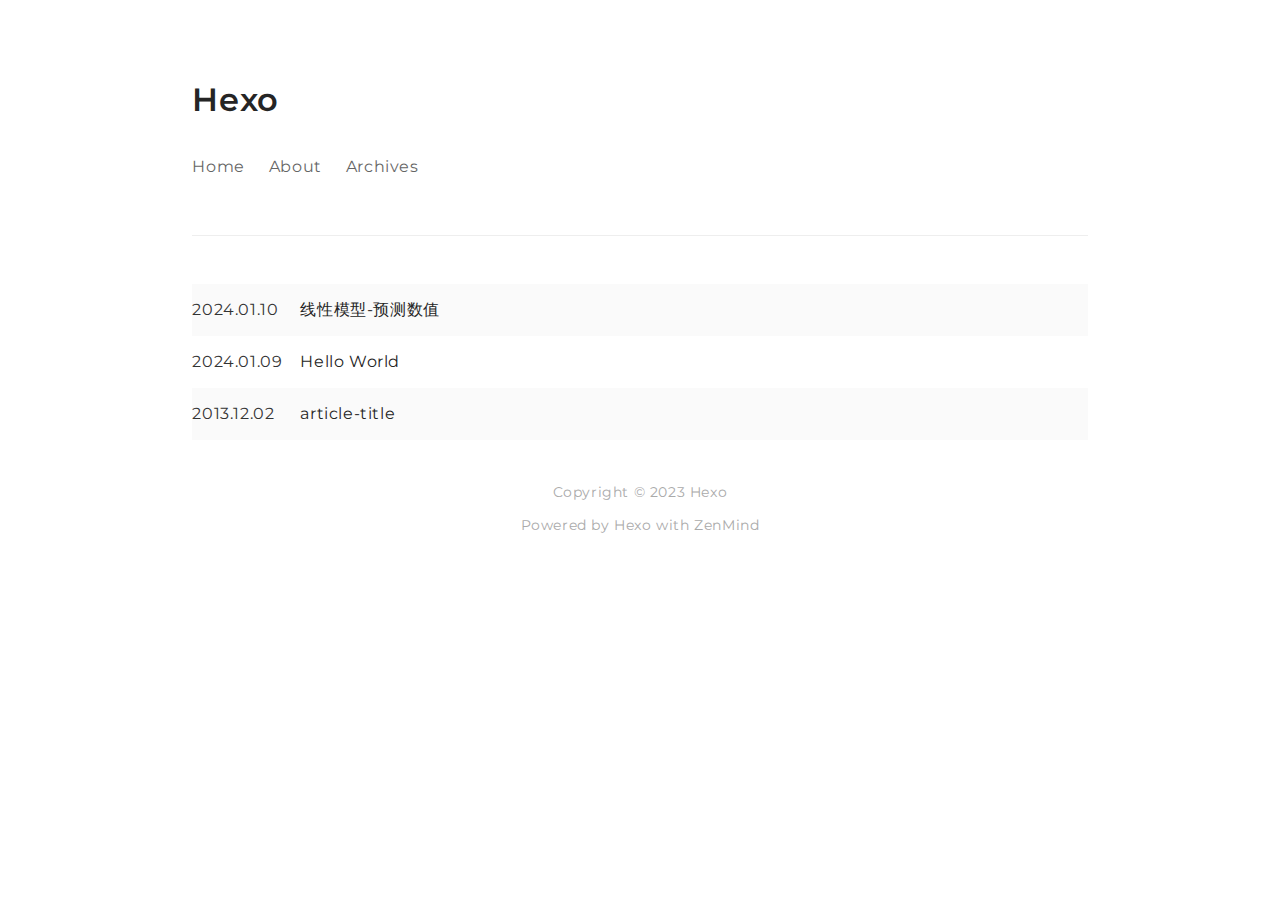
==== commit 55d11bc6: "Site updated: 2024-01-10 14:26:19" ====
--- a/archives/index.html
+++ b/archives/index.html
@@ -64,10 +64,10 @@
     <ul class="archive">
         
         <li>
-            <span class="archive-date">2024.01.09</span>
+            <span class="archive-date">2024.01.10</span>
             <div class="archive-main">
-                <a class="archive-title" href="/2024/01/09/article-title/">article title</a>
-                <!-- <a class="read-more" href="/2024/01/09/article-title/"> ... </a> -->
+                <a class="archive-title" href="/2024/01/10/%E7%BA%BF%E6%80%A7%E6%A8%A1%E5%9E%8B-%E9%A2%84%E6%B5%8B%E6%95%B0%E5%80%BC/">线性模型-预测数值</a>
+                <!-- <a class="read-more" href="/2024/01/10/%E7%BA%BF%E6%80%A7%E6%A8%A1%E5%9E%8B-%E9%A2%84%E6%B5%8B%E6%95%B0%E5%80%BC/"> ... </a> -->
             </div>
         </li>
         
@@ -76,6 +76,14 @@
             <div class="archive-main">
                 <a class="archive-title" href="/2024/01/09/hello-world/">Hello World</a>
                 <!-- <a class="read-more" href="/2024/01/09/hello-world/"> ... </a> -->
+            </div>
+        </li>
+        
+        <li>
+            <span class="archive-date">2013.12.02</span>
+            <div class="archive-main">
+                <a class="archive-title" href="/2013/12/02/article-title/">article-title</a>
+                <!-- <a class="read-more" href="/2013/12/02/article-title/"> ... </a> -->
             </div>
         </li>
         
--- a/css/style.css
+++ b/css/style.css
@@ -1,1346 +1,389 @@
-body {
-  width: 100%;
-}
-body:before,
-body:after {
-  content: "";
-  display: table;
-}
-body:after {
-  clear: both;
-}
-html,
-body,
-div,
-span,
-applet,
-object,
-iframe,
-h1,
-h2,
-h3,
-h4,
-h5,
-h6,
-p,
-blockquote,
-pre,
-a,
-abbr,
-acronym,
-address,
-big,
-cite,
-code,
-del,
-dfn,
-em,
-img,
-ins,
-kbd,
-q,
-s,
-samp,
-small,
-strike,
-strong,
-sub,
-sup,
-tt,
-var,
-dl,
-dt,
-dd,
-ol,
-ul,
-li,
-fieldset,
-form,
-label,
-legend,
-table,
-caption,
-tbody,
-tfoot,
-thead,
-tr,
-th,
-td {
-  margin: 0;
-  padding: 0;
-  border: 0;
-  outline: 0;
-  font-weight: inherit;
-  font-style: inherit;
-  font-family: inherit;
-  font-size: 100%;
-  vertical-align: baseline;
-}
-body {
-  line-height: 1;
-  color: #000;
-  background: #fff;
-}
-ol,
-ul {
-  list-style: none;
-}
-table {
-  border-collapse: separate;
-  border-spacing: 0;
-  vertical-align: middle;
-}
-caption,
-th,
-td {
-  text-align: left;
-  font-weight: normal;
-  vertical-align: middle;
-}
-a img {
-  border: none;
-}
-input,
-button {
-  margin: 0;
-  padding: 0;
-}
-input::-moz-focus-inner,
-button::-moz-focus-inner {
-  border: 0;
-  padding: 0;
-}
-html,
-body,
-#container {
-  height: 100%;
-}
-body {
-  background: #eee;
-  font: 14px -apple-system, BlinkMacSystemFont, "Segoe UI", "Roboto", "Oxygen", "Ubuntu", "Cantarell", "Fira Sans", "Droid Sans", "Helvetica Neue", sans-serif;
-  -webkit-text-size-adjust: 100%;
-}
-.outer {
-  max-width: 1220px;
-  margin: 0 auto;
-  padding: 0 20px;
-}
-.outer:before,
-.outer:after {
-  content: "";
-  display: table;
-}
-.outer:after {
-  clear: both;
-}
-.inner {
-  display: inline;
-  float: left;
-  width: 98.33333333333333%;
-  margin: 0 0.833333333333333%;
-}
-.left,
-.alignleft {
-  float: left;
-}
-.right,
-.alignright {
-  float: right;
-}
-.clear {
-  clear: both;
-}
-#container {
-  position: relative;
-}
-.mobile-nav-on {
-  overflow: hidden;
-}
-#wrap {
-  height: 100%;
-  width: 100%;
-  position: absolute;
-  top: 0;
-  left: 0;
-  -webkit-transition: 0.2s ease-out;
-  -moz-transition: 0.2s ease-out;
-  -ms-transition: 0.2s ease-out;
-  transition: 0.2s ease-out;
-  z-index: 1;
-  background: #eee;
-}
-.mobile-nav-on #wrap {
-  left: 280px;
-}
-@media screen and (min-width: 768px) {
-  #main {
-    display: inline;
-    float: left;
-    width: 73.33333333333333%;
-    margin: 0 0.833333333333333%;
-  }
-}
-.article-date,
-.article-category-link,
-.archive-year,
-.widget-title {
-  text-decoration: none;
-  text-transform: uppercase;
-  letter-spacing: 2px;
-  color: #999;
-  margin-bottom: 1em;
-  margin-left: 5px;
-  line-height: 1em;
-  text-shadow: 0 1px #fff;
-  font-weight: bold;
-}
-.article-inner,
-.archive-article-inner {
-  background: #fff;
-  -webkit-box-shadow: 1px 2px 3px #ddd;
-  box-shadow: 1px 2px 3px #ddd;
-  border: 1px solid #ddd;
-  border-radius: 3px;
-}
-.article-entry h1,
-.widget h1 {
-  font-size: 2em;
-}
-.article-entry h2,
-.widget h2 {
-  font-size: 1.5em;
-}
-.article-entry h3,
-.widget h3 {
-  font-size: 1.3em;
-}
-.article-entry h4,
-.widget h4 {
-  font-size: 1.2em;
-}
-.article-entry h5,
-.widget h5 {
-  font-size: 1em;
-}
-.article-entry h6,
-.widget h6 {
-  font-size: 1em;
-  color: #999;
-}
-.article-entry hr,
-.widget hr {
-  border: 1px dashed #ddd;
-}
-.article-entry strong,
-.widget strong {
-  font-weight: bold;
-}
-.article-entry em,
-.widget em,
-.article-entry cite,
-.widget cite {
-  font-style: italic;
-}
-.article-entry sup,
-.widget sup,
-.article-entry sub,
-.widget sub {
-  font-size: 0.75em;
-  line-height: 0;
-  position: relative;
-  vertical-align: baseline;
-}
-.article-entry sup,
-.widget sup {
-  top: -0.5em;
-}
-.article-entry sub,
-.widget sub {
-  bottom: -0.2em;
-}
-.article-entry small,
-.widget small {
-  font-size: 0.85em;
-}
-.article-entry acronym,
-.widget acronym,
-.article-entry abbr,
-.widget abbr {
-  border-bottom: 1px dotted;
-}
-.article-entry ul,
-.widget ul,
-.article-entry ol,
-.widget ol,
-.article-entry dl,
-.widget dl {
-  margin: 0 20px;
-  line-height: 1.6em;
-}
-.article-entry ul ul,
-.widget ul ul,
-.article-entry ol ul,
-.widget ol ul,
-.article-entry ul ol,
-.widget ul ol,
-.article-entry ol ol,
-.widget ol ol {
-  margin-top: 0;
-  margin-bottom: 0;
-}
-.article-entry ul,
-.widget ul {
-  list-style: disc;
-}
-.article-entry ol,
-.widget ol {
-  list-style: decimal;
-}
-.article-entry dt,
-.widget dt {
-  font-weight: bold;
-}
-#header {
-  height: 300px;
-  position: relative;
-  border-bottom: 1px solid #ddd;
-}
-#header:before,
-#header:after {
-  content: "";
-  position: absolute;
-  left: 0;
-  right: 0;
-  height: 40px;
-}
-#header:before {
-  top: 0;
-  background: -webkit-linear-gradient(rgba(0,0,0,0.2), transparent);
-  background: -moz-linear-gradient(rgba(0,0,0,0.2), transparent);
-  background: -ms-linear-gradient(rgba(0,0,0,0.2), transparent);
-  background: linear-gradient(rgba(0,0,0,0.2), transparent);
-}
-#header:after {
-  bottom: 0;
-  background: -webkit-linear-gradient(transparent, rgba(0,0,0,0.2));
-  background: -moz-linear-gradient(transparent, rgba(0,0,0,0.2));
-  background: -ms-linear-gradient(transparent, rgba(0,0,0,0.2));
-  background: linear-gradient(transparent, rgba(0,0,0,0.2));
-}
-#header-outer {
-  height: 100%;
-  position: relative;
-}
-#header-inner {
-  position: relative;
-  overflow: hidden;
-}
-#banner {
-  position: absolute;
-  top: 0;
-  left: 0;
-  width: 100%;
-  height: 100%;
-  background: url("images/banner.jpg") center #000;
-  background-size: cover;
-  z-index: -1;
-}
-#header-title {
-  text-align: center;
-  height: 40px;
-  position: absolute;
-  top: 50%;
-  left: 0;
-  margin-top: -20px;
-}
-#logo,
-#subtitle {
-  text-decoration: none;
-  color: #fff;
-  font-weight: 300;
-  text-shadow: 0 1px 4px rgba(0,0,0,0.3);
-}
-#logo {
-  font-size: 40px;
-  line-height: 40px;
-  letter-spacing: 2px;
-}
-#subtitle {
-  font-size: 16px;
-  line-height: 16px;
-  letter-spacing: 1px;
-}
-#subtitle-wrap {
-  margin-top: 16px;
-}
-#main-nav {
-  float: left;
-  margin-left: -15px;
-}
-.nav-icon,
-.main-nav-link {
-  float: left;
-  color: #fff;
-  opacity: 0.6;
-  text-decoration: none;
-  text-shadow: 0 1px rgba(0,0,0,0.2);
-  -webkit-transition: opacity 0.2s;
-  -moz-transition: opacity 0.2s;
-  -ms-transition: opacity 0.2s;
-  transition: opacity 0.2s;
-  display: block;
-  padding: 20px 15px;
-}
-.nav-icon:hover,
-.main-nav-link:hover {
-  opacity: 1;
-}
-.nav-icon {
-  text-align: center;
-  font-size: 14px;
-  width: 14px;
-  height: 14px;
-  padding: 20px 15px;
-  position: relative;
-  cursor: pointer;
-}
-.main-nav-link {
-  font-weight: 300;
-  letter-spacing: 1px;
-}
-@media screen and (max-width: 479px) {
-  .main-nav-link {
-    display: none;
-  }
-}
-#main-nav-toggle {
-  display: none;
-}
-@media screen and (max-width: 479px) {
-  #main-nav-toggle {
+@charset "utf-8";
+
+:root
+{
+    --font-color-0: #e00000;
+    --font-color-1: #252525;
+    --font-color-2: #333;
+    --font-color-3: #aaa;
+    --bg-color-1: #eee;
+    --line-1: #eee;
+    --line-2: #ddd;
+}
+p
+{
+    word-wrap: break-word;
+    white-space: pre-wrap;
+}
+
+body
+{
+    font-family: "Montserrat", "SF UI Text", "PingFang SC", "Hiragino Sans GB", "Microsoft YaHei", "Segoe UI", "Helvetica Neue", Helvetica, "Apple Color Emoji", "Segoe UI Emoji", "Segoe UI Symbol", sans-serif;
+    font-size: 16px;
+    line-height: 1.75;
+    letter-spacing: 0.6px;
+    color: var(--font-color-2);
+    /* background: #111; */
+}
+a
+{
+    text-decoration: none;
+    color: var(--font-color-3);
+}
+
+.paper
+{
+    /* padding: 4vw; */
+}
+.paper-main
+{
+    width: 100%;
+    /* max-width: 880px; */
+    max-width: 1100px;
+    margin: 0 auto;
+    padding: 72px 8vw 24px;
+    background: #fff;
+    border-radius: 24px;
+    background: #fff;
+}
+
+.header
+{
+    padding-bottom: 48px;
+    margin-bottom: 48px;
+    border-bottom: 1px solid var(--line-1);
+    display: flex;
+    flex-direction: row;
+    flex-wrap: wrap;
+    justify-content: flex-start;
+    align-content: center;
+}
+.logo
+{
+    font-size: 2rem;
+    font-weight: 600;
+    color: var(--font-color-1);
+    margin-bottom: 23px;
+    flex: 0 0 100%;
+}
+.nav
+{
+    margin: 0 0 4px;
+    flex: 0 0 100%;
+    display: flex;
+    flex-direction: row;
+    flex-wrap: wrap;
+    justify-content: flex-start;
+    align-content: center;
+}
+.nav li
+{
+    padding: 2px 0;
+    margin-right: 24px;
+}
+.nav li:last-of-type
+{
+    margin-right: 0;
+}
+.nav li a
+{
+    color: var(--font-color-1);
+    opacity: .7;
+    transition: opacity ease-in-out .5s;
+}
+.nav li a:hover
+{
+    opacity: 1;
+    transition: opacity ease-in-out .5s;
+}
+
+.post-header
+{
+    margin-bottom: 48px;
+    display: flex;
+    flex-direction: row;
+    flex-wrap: wrap;
+    justify-content: flex-start;
+    align-content: center;
+}
+.post-header .logo
+{
+    font-size: 2rem;
+}
+.post-header .go-home
+{
     display: block;
-  }
-}
-#sub-nav {
-  float: right;
-  margin-right: -15px;
-}
-#search-form-wrap {
-  position: absolute;
-  top: 15px;
-  width: 150px;
-  height: 30px;
-  right: -150px;
-  opacity: 0;
-  -webkit-transition: 0.2s ease-out;
-  -moz-transition: 0.2s ease-out;
-  -ms-transition: 0.2s ease-out;
-  transition: 0.2s ease-out;
-}
-#search-form-wrap.on {
-  opacity: 1;
-  right: 0;
-}
-@media screen and (max-width: 479px) {
-  #search-form-wrap {
+    padding: 10px 20px 8px;
+    border-radius: 18px;
+    background: #fff;
+    border: 1px solid #eee;
+    margin: 8px 0;
+    transition: background ease-in-out .5s;
+}
+.post-header .go-home:hover
+{
+    background: var(--bg-color-1);
+    transition: background ease-in-out .5s;
+}
+.post-header .go-home svg
+{
+    transform: translateX(0);
+    transition: transform ease-in-out .5s;
+}
+.post-header .go-home:hover svg
+{
+    transform: translateX(-4px);
+    transition: transform ease-in-out .5s;
+}
+
+.post-list
+{
+    display: flex;
+    flex-direction: column;
+    flex-wrap: wrap;
+    justify-content: flex-start;
+    align-items: stretch;
+}
+.post
+{
     width: 100%;
-    right: -100%;
-  }
-}
-.search-form {
-  position: absolute;
-  top: 0;
-  left: 0;
-  right: 0;
-  background: #fff;
-  padding: 5px 15px;
-  border-radius: 15px;
-  -webkit-box-shadow: 0 0 10px rgba(0,0,0,0.3);
-  box-shadow: 0 0 10px rgba(0,0,0,0.3);
-}
-.search-form-input {
-  border: none;
-  background: none;
-  color: #555;
-  width: 100%;
-  font: 13px -apple-system, BlinkMacSystemFont, "Segoe UI", "Roboto", "Oxygen", "Ubuntu", "Cantarell", "Fira Sans", "Droid Sans", "Helvetica Neue", sans-serif;
-  outline: none;
-}
-.search-form-input::-webkit-search-results-decoration,
-.search-form-input::-webkit-search-cancel-button {
-  -webkit-appearance: none;
-}
-.search-form-submit {
-  position: absolute;
-  top: 50%;
-  right: 10px;
-  margin-top: -7px;
-  font: 13px ForkAwesome;
-  border: none;
-  background: none;
-  color: #bbb;
-  cursor: pointer;
-}
-.search-form-submit:hover,
-.search-form-submit:focus {
-  color: #777;
-}
-.article {
-  margin: 50px 0;
-}
-.article-inner {
-  overflow: hidden;
-}
-.article-meta:before,
-.article-meta:after {
-  content: "";
-  display: table;
-}
-.article-meta:after {
-  clear: both;
-}
-.article-date {
-  float: left;
-}
-.article-category {
-  float: left;
-  line-height: 1em;
-  color: #ccc;
-  text-shadow: 0 1px #fff;
-  margin-left: 8px;
-}
-.article-category:before {
-  content: "\2022";
-}
-.article-category-link {
-  margin: 0 12px 1em;
-}
-.article-header {
-  padding: 20px 20px 0;
-}
-.article-title {
-  text-decoration: none;
-  font-size: 2em;
-  font-weight: bold;
-  color: #555;
-  line-height: 1.1em;
-  -webkit-transition: color 0.2s;
-  -moz-transition: color 0.2s;
-  -ms-transition: color 0.2s;
-  transition: color 0.2s;
-}
-a.article-title:hover {
-  color: #258fb8;
-}
-.article-entry {
-  color: #555;
-  padding: 0 20px;
-}
-.article-entry:before,
-.article-entry:after {
-  content: "";
-  display: table;
-}
-.article-entry:after {
-  clear: both;
-}
-.article-entry p,
-.article-entry table {
-  line-height: 1.6em;
-  margin: 1.6em 0;
-}
-.article-entry h1,
-.article-entry h2,
-.article-entry h3,
-.article-entry h4,
-.article-entry h5,
-.article-entry h6 {
-  font-weight: bold;
-}
-.article-entry h1,
-.article-entry h2,
-.article-entry h3,
-.article-entry h4,
-.article-entry h5,
-.article-entry h6 {
-  line-height: 1.1em;
-  margin: 1.1em 0;
-}
-.article-entry a {
-  color: #258fb8;
-  text-decoration: none;
-}
-.article-entry a:hover {
-  text-decoration: underline;
-}
-.article-entry ul,
-.article-entry ol,
-.article-entry dl {
-  margin-top: 1.6em;
-  margin-bottom: 1.6em;
-}
-.article-entry img,
-.article-entry video {
-  max-width: 100%;
-  height: auto;
-  display: block;
-  margin: auto;
-}
-.article-entry iframe {
-  border: none;
-}
-.article-entry table {
-  width: 100%;
-  border-collapse: collapse;
-  border-spacing: 0;
-}
-.article-entry th {
-  font-weight: bold;
-  border-bottom: 3px solid #ddd;
-  padding-bottom: 0.5em;
-}
-.article-entry td {
-  border-bottom: 1px solid #ddd;
-  padding: 10px 0;
-}
-.article-entry blockquote {
-  font-family: Georgia, "Times New Roman", serif;
-  margin: 1.6em 20px;
-  text-align: center;
-}
-.article-entry blockquote footer {
-  font-size: 14px;
-  margin: 1.6em 0;
-  font-family: -apple-system, BlinkMacSystemFont, "Segoe UI", "Roboto", "Oxygen", "Ubuntu", "Cantarell", "Fira Sans", "Droid Sans", "Helvetica Neue", sans-serif;
-}
-.article-entry blockquote footer cite:before {
-  content: "—";
-  padding: 0 0.5em;
-}
-.article-entry .pullquote {
-  text-align: left;
-  width: 45%;
-  margin: 0;
-}
-.article-entry .pullquote.left {
-  margin-left: 0.5em;
-  margin-right: 1em;
-}
-.article-entry .pullquote.right {
-  margin-right: 0.5em;
-  margin-left: 1em;
-}
-.article-entry .caption {
-  color: #999;
-  display: block;
-  font-size: 0.9em;
-  margin-top: 0.5em;
-  position: relative;
-  text-align: center;
-}
-.article-entry .video-container {
-  position: relative;
-  padding-top: 56.25%;
-  height: 0;
-  overflow: hidden;
-}
-.article-entry .video-container iframe,
-.article-entry .video-container object,
-.article-entry .video-container embed {
-  position: absolute;
-  top: 0;
-  left: 0;
-  width: 100%;
-  height: 100%;
-  margin-top: 0;
-}
-.article-more-link a {
-  display: inline-block;
-  line-height: 1em;
-  padding: 6px 15px;
-  border-radius: 15px;
-  background: #eee;
-  color: #999;
-  text-shadow: 0 1px #fff;
-  text-decoration: none;
-}
-.article-more-link a:hover {
-  background: #258fb8;
-  color: #fff;
-  text-decoration: none;
-  text-shadow: 0 1px #1e7293;
-}
-.article-footer {
-  font-size: 0.85em;
-  line-height: 1.6em;
-  border-top: 1px solid #ddd;
-  padding-top: 1.6em;
-  margin: 0 20px 20px;
-}
-.article-footer:before,
-.article-footer:after {
-  content: "";
-  display: table;
-}
-.article-footer:after {
-  clear: both;
-}
-.article-footer a {
-  color: #999;
-  text-decoration: none;
-}
-.article-footer a:hover {
-  color: #555;
-}
-.article-tag-list-item {
-  float: left;
-  margin-right: 10px;
-}
-.article-tag-list-link:before {
-  content: "#";
-}
-.article-comment-link {
-  float: right;
-}
-.article-comment-link:before {
-  padding-right: 8px;
-}
-.article-share-link {
-  cursor: pointer;
-  float: right;
-  margin-left: 20px;
-}
-.article-share-link:before {
-  padding-right: 6px;
-}
-#article-nav {
-  position: relative;
-}
-#article-nav:before,
-#article-nav:after {
-  content: "";
-  display: table;
-}
-#article-nav:after {
-  clear: both;
-}
-@media screen and (min-width: 768px) {
-  #article-nav {
-    margin: 50px 0;
-  }
-  #article-nav:before {
-    width: 8px;
-    height: 8px;
-    position: absolute;
-    top: 50%;
-    left: 50%;
-    margin-top: -4px;
-    margin-left: -4px;
-    content: "";
-    border-radius: 50%;
-    background: #ddd;
-    -webkit-box-shadow: 0 1px 2px #fff;
-    box-shadow: 0 1px 2px #fff;
-  }
-}
-.article-nav-link-wrap {
-  text-decoration: none;
-  text-shadow: 0 1px #fff;
-  color: #999;
-  -webkit-box-sizing: border-box;
-  -moz-box-sizing: border-box;
-  box-sizing: border-box;
-  margin-top: 50px;
-  text-align: center;
-  display: block;
-}
-.article-nav-link-wrap:hover {
-  color: #555;
-}
-@media screen and (min-width: 768px) {
-  .article-nav-link-wrap {
-    width: 50%;
-    margin-top: 0;
-  }
-}
-@media screen and (min-width: 768px) {
-  #article-nav-newer {
-    float: left;
-    text-align: right;
-    padding-right: 20px;
-  }
-}
-@media screen and (min-width: 768px) {
-  #article-nav-older {
-    float: right;
-    text-align: left;
-    padding-left: 20px;
-  }
-}
-.article-nav-caption {
-  text-transform: uppercase;
-  letter-spacing: 2px;
-  color: #ddd;
-  line-height: 1em;
-  font-weight: bold;
-}
-#article-nav-newer .article-nav-caption {
-  margin-right: -2px;
-}
-.article-nav-title {
-  font-size: 0.85em;
-  line-height: 1.6em;
-  margin-top: 0.5em;
-}
-.article-share-box {
-  position: absolute;
-  display: none;
-  background: #fff;
-  -webkit-box-shadow: 1px 2px 10px rgba(0,0,0,0.2);
-  box-shadow: 1px 2px 10px rgba(0,0,0,0.2);
-  border-radius: 3px;
-  margin-left: -145px;
-  overflow: hidden;
-  z-index: 1;
-}
-.article-share-box.on {
-  display: block;
-}
-.article-share-input {
-  width: 100%;
-  background: none;
-  -webkit-box-sizing: border-box;
-  -moz-box-sizing: border-box;
-  box-sizing: border-box;
-  font: 14px -apple-system, BlinkMacSystemFont, "Segoe UI", "Roboto", "Oxygen", "Ubuntu", "Cantarell", "Fira Sans", "Droid Sans", "Helvetica Neue", sans-serif;
-  padding: 0 15px;
-  color: #555;
-  outline: none;
-  border: 1px solid #ddd;
-  border-radius: 3px 3px 0 0;
-  height: 36px;
-  line-height: 36px;
-}
-.article-share-links {
-  background: #eee;
-}
-.article-share-links:before,
-.article-share-links:after {
-  content: "";
-  display: table;
-}
-.article-share-links:after {
-  clear: both;
-}
-.article-share-twitter,
-.article-share-facebook,
-.article-share-pinterest,
-.article-share-linkedin {
-  width: 50px;
-  height: 36px;
-  display: block;
-  float: left;
-  position: relative;
-  color: #999;
-  text-shadow: 0 1px #fff;
-}
-.article-share-twitter:before,
-.article-share-facebook:before,
-.article-share-pinterest:before,
-.article-share-linkedin:before {
-  font-size: 20px;
-  width: 20px;
-  height: 20px;
-  position: absolute;
-  top: 50%;
-  left: 50%;
-  margin-top: -10px;
-  margin-left: -10px;
-  text-align: center;
-}
-.article-share-twitter:hover,
-.article-share-facebook:hover,
-.article-share-pinterest:hover,
-.article-share-linkedin:hover {
-  color: #fff;
-}
-.article-share-twitter:hover {
-  background: #00aced;
-  text-shadow: 0 1px #008abe;
-}
-.article-share-facebook:hover {
-  background: #3b5998;
-  text-shadow: 0 1px #2f477a;
-}
-.article-share-pinterest:hover {
-  background: #cb2027;
-  text-shadow: 0 1px #a21a1f;
-}
-.article-share-linkedin:hover {
-  background: #0077b5;
-  text-shadow: 0 1px #005f91;
-}
-.article-gallery {
-  background: #000;
-  position: relative;
-}
-.article-gallery-photos {
-  position: relative;
-  overflow: hidden;
-}
-.article-gallery-img {
-  display: none;
-  max-width: 100%;
-}
-.article-gallery-img:first-child {
-  display: block;
-}
-.article-gallery-img.loaded {
-  position: absolute;
-  display: block;
-}
-.article-gallery-img img {
-  display: block;
-  max-width: 100%;
-  margin: 0 auto;
-}
-#comments {
-  background: #fff;
-  -webkit-box-shadow: 1px 2px 3px #ddd;
-  box-shadow: 1px 2px 3px #ddd;
-  padding: 20px;
-  border: 1px solid #ddd;
-  border-radius: 3px;
-  margin: 50px 0;
-}
-#comments a {
-  color: #258fb8;
-}
-.archives-wrap {
-  margin: 50px 0;
-}
-.archives:before,
-.archives:after {
-  content: "";
-  display: table;
-}
-.archives:after {
-  clear: both;
-}
-.archive-year-wrap {
-  margin-bottom: 1em;
-}
-.archives {
-  -webkit-column-gap: 10px;
-  -moz-column-gap: 10px;
-  column-gap: 10px;
-}
-@media screen and (min-width: 480px) and (max-width: 767px) {
-  .archives {
-    -webkit-column-count: 2;
-    -moz-column-count: 2;
-    column-count: 2;
-  }
-}
-@media screen and (min-width: 768px) {
-  .archives {
-    -webkit-column-count: 3;
-    -moz-column-count: 3;
-    column-count: 3;
-  }
-}
-.archive-article {
-  -webkit-column-break-inside: avoid;
-  page-break-inside: avoid;
-  overflow: hidden;
-  break-inside: avoid-column;
-}
-.archive-article-inner {
-  padding: 10px;
-  margin-bottom: 15px;
-}
-.archive-article-title {
-  text-decoration: none;
-  font-weight: bold;
-  color: #555;
-  -webkit-transition: color 0.2s;
-  -moz-transition: color 0.2s;
-  -ms-transition: color 0.2s;
-  transition: color 0.2s;
-  line-height: 1.6em;
-}
-.archive-article-title:hover {
-  color: #258fb8;
-}
-.archive-article-footer {
-  margin-top: 1em;
-}
-.archive-article-date {
-  color: #999;
-  text-decoration: none;
-  font-size: 0.85em;
-  line-height: 1em;
-  margin-bottom: 0.5em;
-  display: block;
-}
-#page-nav {
-  margin: 50px auto;
-  background: #fff;
-  -webkit-box-shadow: 1px 2px 3px #ddd;
-  box-shadow: 1px 2px 3px #ddd;
-  border: 1px solid #ddd;
-  border-radius: 3px;
-  text-align: center;
-  color: #999;
-  overflow: hidden;
-}
-#page-nav:before,
-#page-nav:after {
-  content: "";
-  display: table;
-}
-#page-nav:after {
-  clear: both;
-}
-#page-nav a,
-#page-nav span {
-  padding: 10px 20px;
-  line-height: 1;
-  height: 2ex;
-}
-#page-nav a {
-  color: #999;
-  text-decoration: none;
-}
-#page-nav a:hover {
-  background: #999;
-  color: #fff;
-}
-#page-nav .prev {
-  float: left;
-}
-#page-nav .next {
-  float: right;
-}
-#page-nav .page-number {
-  display: inline-block;
-}
-@media screen and (max-width: 479px) {
-  #page-nav .page-number {
-    display: none;
-  }
-}
-#page-nav .current {
-  color: #555;
-  font-weight: bold;
-}
-#page-nav .space {
-  color: #ddd;
-}
-#footer {
-  background: #262a30;
-  padding: 50px 0;
-  border-top: 1px solid #ddd;
-  color: #999;
-}
-#footer a {
-  color: #258fb8;
-  text-decoration: none;
-}
-#footer a:hover {
-  text-decoration: underline;
-}
-#footer-info {
-  line-height: 1.6em;
-  font-size: 0.85em;
-}
-.article-entry pre,
-.article-entry .highlight {
-  background: #2d2d2d;
-  margin: 0 -20px;
-  padding: 15px 20px;
-  border-style: solid;
-  border-color: #ddd;
-  border-width: 1px 0;
-  overflow: auto;
-  color: #ccc;
-  line-height: 22.400000000000002px;
-}
-.article-entry .highlight .gutter pre,
-.article-entry .gist .gist-file .gist-data .line-numbers {
-  color: #666;
-  font-size: 0.85em;
-}
-.article-entry pre,
-.article-entry code {
-  font-family: "Source Code Pro", Consolas, Monaco, Menlo, Consolas, monospace;
-}
-.article-entry code {
-  background: #eee;
-  text-shadow: 0 1px #fff;
-  padding: 0 0.3em;
-}
-.article-entry pre code {
-  background: none;
-  text-shadow: none;
-  padding: 0;
-}
-.article-entry .highlight pre {
-  border: none;
-  margin: 0;
-  padding: 0;
-}
-.article-entry .highlight table {
-  margin: 0;
-  width: auto;
-}
-.article-entry .highlight td {
-  border: none;
-  padding: 0;
-}
-.article-entry .highlight figcaption {
-  font-size: 0.85em;
-  color: #999;
-  line-height: 1em;
-  margin-bottom: 1em;
-}
-.article-entry .highlight figcaption:before,
-.article-entry .highlight figcaption:after {
-  content: "";
-  display: table;
-}
-.article-entry .highlight figcaption:after {
-  clear: both;
-}
-.article-entry .highlight figcaption a {
-  float: right;
-}
-.article-entry .highlight .gutter {
-  -moz-user-select: none;
-  -ms-user-select: none;
-  -webkit-user-select: none;
-  -webkit-user-select: none;
-  -moz-user-select: none;
-  -ms-user-select: none;
-  user-select: none;
-}
-.article-entry .highlight .gutter pre {
-  text-align: right;
-  padding-right: 20px;
-}
-.article-entry .highlight .line {
-  height: 22.400000000000002px;
-}
-.article-entry .highlight .line.marked {
-  background: #515151;
-}
-.article-entry .gist {
-  margin: 0 -20px;
-  border-style: solid;
-  border-color: #ddd;
-  border-width: 1px 0;
-  background: #2d2d2d;
-  padding: 15px 20px 15px 0;
-}
-.article-entry .gist .gist-file {
-  border: none;
-  font-family: "Source Code Pro", Consolas, Monaco, Menlo, Consolas, monospace;
-  margin: 0;
-}
-.article-entry .gist .gist-file .gist-data {
-  background: none;
-  border: none;
-}
-.article-entry .gist .gist-file .gist-data .line-numbers {
-  background: none;
-  border: none;
-  padding: 0 20px 0 0;
-}
-.article-entry .gist .gist-file .gist-data .line-data {
-  padding: 0 !important;
-}
-.article-entry .gist .gist-file .highlight {
-  margin: 0;
-  padding: 0;
-  border: none;
-}
-.article-entry .gist .gist-file .gist-meta {
-  background: #2d2d2d;
-  color: #999;
-  font: 0.85em -apple-system, BlinkMacSystemFont, "Segoe UI", "Roboto", "Oxygen", "Ubuntu", "Cantarell", "Fira Sans", "Droid Sans", "Helvetica Neue", sans-serif;
-  text-shadow: 0 0;
-  padding: 0;
-  margin-top: 1em;
-  margin-left: 20px;
-}
-.article-entry .gist .gist-file .gist-meta a {
-  color: #258fb8;
-  font-weight: normal;
-}
-.article-entry .gist .gist-file .gist-meta a:hover {
-  text-decoration: underline;
-}
-pre .comment,
-pre .title {
-  color: #999;
-}
-pre .variable,
-pre .attribute,
-pre .tag,
-pre .regexp,
-pre .ruby .constant,
-pre .xml .tag .title,
-pre .xml .pi,
-pre .xml .doctype,
-pre .html .doctype,
-pre .css .id,
-pre .css .class,
-pre .css .pseudo {
-  color: #f2777a;
-}
-pre .number,
-pre .preprocessor,
-pre .built_in,
-pre .literal,
-pre .params,
-pre .constant {
-  color: #f99157;
-}
-pre .class,
-pre .ruby .class .title,
-pre .css .rules .attribute {
-  color: #9c9;
-}
-pre .string,
-pre .value,
-pre .inheritance,
-pre .header,
-pre .ruby .symbol,
-pre .xml .cdata {
-  color: #9c9;
-}
-pre .css .hexcolor {
-  color: #6cc;
-}
-pre .function,
-pre .python .decorator,
-pre .python .title,
-pre .ruby .function .title,
-pre .ruby .title .keyword,
-pre .perl .sub,
-pre .javascript .title,
-pre .coffeescript .title {
-  color: #69c;
-}
-pre .keyword,
-pre .javascript .function {
-  color: #c9c;
-}
-@media screen and (max-width: 479px) {
-  #mobile-nav {
-    position: absolute;
-    top: 0;
-    left: 0;
-    width: 280px;
-    height: 100%;
-    background: #191919;
-    border-right: 1px solid #fff;
-  }
-}
-@media screen and (max-width: 479px) {
-  .mobile-nav-link {
+    padding-bottom: 48px;
+    margin-bottom: 48px;
+    border-bottom: 1px dashed var(--line-2);
+}
+.post-title
+{
+    display: inline-block;
+    font-size: 1.6rem;
+    font-weight: 600;
+    line-height: 1.5;
+    margin-bottom: 12px;
+    color: var(--font-color-1);
+    /*transition: color ease-in-out .5s;*/
+}
+.post-title:hover
+{
+    color: var(--font-color-0);
+    transition: color ease-in-out .5s;
+}
+.post-except
+{
+    word-break: break-all;
+    margin-bottom: 12px;
+}
+.read-more
+{
+    padding: 0 4px;
+    color: var(--font-color-0);   
+}
+.read-more:before,
+.read-more:after
+{
+    display: inline-block;
+    transition: transform ease-in-out .5s;
+}
+.read-more:before
+{
+    content: "{ ";
+}
+.read-more:after
+{
+    content: " }";
+}
+.read-more:hover:before
+{
+    transform: translateX(-4px);
+    transition: transform ease-in-out .25s;
+}
+.read-more:hover:after
+{
+    transform: translateX(4px);
+    transition: transform ease-in-out .25s;
+}
+.post-date
+{
+    font-size: 0.875rem;
+    color: var(--font-color-3);
+}
+
+.paginator
+{
+    font-size: 0.875rem;
+    width: 100%;
+    margin: 0 auto 24px;
+    display: flex;
+    flex-direction: row;
+    flex-wrap: wrap;
+    justify-content: center;
+    align-items: center;
+}
+.paginator *
+{
     display: block;
-    color: #999;
-    text-decoration: none;
-    padding: 15px 20px;
-    font-weight: bold;
-  }
-  .mobile-nav-link:hover {
+    padding: 8px 16px;
+    border-radius: 18px;
+    background: #fff;
+    border: 1px solid #eee;
+}
+.paginator .space
+{
+    display: block;
+    padding: 8px 16px;
+    border-radius: 18px;
+    background: #fff;
+    border: none;
+}
+.paginator a
+{
+    margin: 4px;
+    color: var(--font-color-2);
+    transition: color ease-in-out .5s;
+}
+.paginator a:hover
+{
+    color: var(--font-color-0);
+    transition: color ease-in-out .5s;
+}
+.paginator .current
+{
+    color: var(--font-color-0);
+    border: 1px solid var(--font-color-0);
+}
+
+.footer
+{
+    padding: 24px 0;
+    font-size: 0.875rem;
+    color: var(--font-color-3);
+    display: flex;
+    flex-direction: column;
+    flex-wrap: nowrap;
+    justify-content: flex-start;
+    align-content: center;
+}
+.footer span
+{
+    text-align: center;
+    margin-bottom: 8px;
+}
+.footer a
+{
+    color: var(--font-color-3);
+    transition: color ease-in-out .5s;
+}
+.footer a:hover
+{
+    color: var(--font-color-0);
+    transition: color ease-in-out .5s;
+}
+
+.post-main
+{
+    display: flex;
+    flex-direction: row;
+    flex-wrap: wrap;
+    justify-content: flex-start;
+    align-items: center;
+    margin-bottom: 24px;
+}
+.post-main-title
+{
+    flex: 0 0 100%;
+    margin-bottom: 12px;
+    font-size: 1.6rem;
+    font-weight: 600;
+    line-height: 1.5;
+    color: var(--font-color-1);
+}
+.post-meta
+{
+    font-size: 0.875rem;
+    color: var(--font-color-3);
+    flex: 0 0 100%;
+    margin-bottom: 15px;
+}
+
+.archive
+{
+    display: flex;
+    flex-direction: column;
+    flex-wrap: wrap;
+    justify-content: space-between;
+    align-content: normal;
+}
+.archive li
+{
+    display: flex;
+    flex-direction: row;
+    flex-wrap: nowrap;
+    justify-content: flex-start;
+    align-content: center;
+    padding: 12px 0;
+}
+.archive li:nth-child(odd)
+{
+    background: #fafafa;
+}
+.archive li:nth-child(even)
+{
+    background: #fff;
+}
+.archive li span
+{
+    width: 108px;
+    color: var(--font-color-2);
+}
+.archive-main
+{
+    flex: 0 1 calc( 100% - 108px );
+}
+.archive-title
+{
+    color: var(--font-color-1);
+    /*transition: color ease-in-out .5s;*/
+}
+.archive-title:hover
+{
+    color: var(--font-color-0);
+    transition: color ease-in-out .5s;
+}
+
+
+
+
+
+/* 文章分类 */
+.tags {
+    margin-bottom: 32px;
+}
+
+.tags a {
+    display: inline-block;
+    box-sizing: border-box;
+    padding: 0 1em;
+    height: 28px;
+    line-height: 28px;
+    border-radius: 28px;
+    background-color:#000;
     color: #fff;
-  }
-}
-@media screen and (min-width: 768px) {
-  #sidebar {
-    display: inline;
-    float: left;
-    width: 23.333333333333332%;
-    margin: 0 0.833333333333333%;
-  }
-}
-.widget-wrap {
-  margin: 50px 0;
-}
-.widget {
-  color: #777;
-  text-shadow: 0 1px #fff;
-  background: #ddd;
-  -webkit-box-shadow: 0 -1px 4px #ccc inset;
-  box-shadow: 0 -1px 4px #ccc inset;
-  border: 1px solid #ccc;
-  padding: 15px;
-  border-radius: 3px;
-}
-.widget a {
-  color: #258fb8;
-  text-decoration: none;
-}
-.widget a:hover {
-  text-decoration: underline;
-}
-.widget ul ul,
-.widget ol ul,
-.widget dl ul,
-.widget ul ol,
-.widget ol ol,
-.widget dl ol,
-.widget ul dl,
-.widget ol dl,
-.widget dl dl {
-  margin-left: 15px;
-  list-style: disc;
-}
-.widget {
-  line-height: 1.6em;
-  word-wrap: break-word;
-  font-size: 0.9em;
-}
-.widget ul,
-.widget ol {
-  list-style: none;
-  margin: 0;
-}
-.widget ul ul,
-.widget ol ul,
-.widget ul ol,
-.widget ol ol {
-  margin: 0 20px;
-}
-.widget ul ul,
-.widget ol ul {
-  list-style: disc;
-}
-.widget ul ol,
-.widget ol ol {
-  list-style: decimal;
-}
-.category-list-count,
-.tag-list-count,
-.archive-list-count {
-  padding-left: 5px;
-  color: #999;
-  font-size: 0.85em;
-}
-.category-list-count:before,
-.tag-list-count:before,
-.archive-list-count:before {
-  content: "(";
-}
-.category-list-count:after,
-.tag-list-count:after,
-.archive-list-count:after {
-  content: ")";
-}
-.tagcloud a {
-  margin-right: 5px;
-  display: inline-block;
-}
+    text-decoration: none
+}
+
+.tags a+a {
+    margin-left: .2em
+}
+
+.tags .new {
+    --color: #3778FF;
+    color: #fff
+}
+
+.tags .update {
+    --color: #E016C4;
+    color: #fff
+}
+
+.tags .fix,.tags .bugfix {
+    --color: #FF4772;
+    color: #fff
+}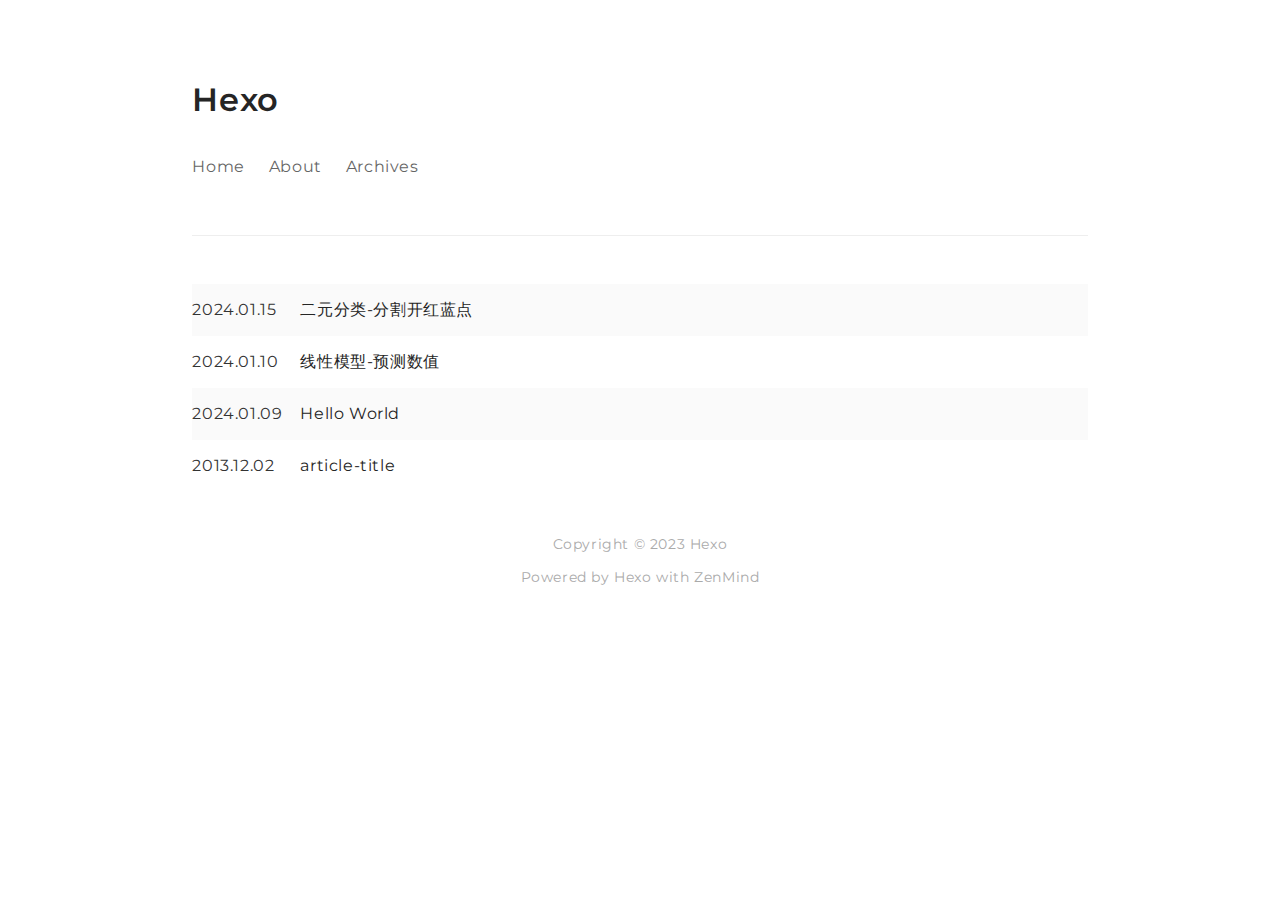
==== commit 738e97cd: "Site updated: 2024-01-15 14:37:09" ====
--- a/archives/index.html
+++ b/archives/index.html
@@ -64,6 +64,14 @@
     <ul class="archive">
         
         <li>
+            <span class="archive-date">2024.01.15</span>
+            <div class="archive-main">
+                <a class="archive-title" href="/2024/01/15/%E4%BA%8C%E5%85%83%E5%88%86%E7%B1%BB-%E5%88%86%E5%89%B2%E5%BC%80%E7%BA%A2%E8%93%9D%E7%82%B9/">二元分类-分割开红蓝点</a>
+                <!-- <a class="read-more" href="/2024/01/15/%E4%BA%8C%E5%85%83%E5%88%86%E7%B1%BB-%E5%88%86%E5%89%B2%E5%BC%80%E7%BA%A2%E8%93%9D%E7%82%B9/"> ... </a> -->
+            </div>
+        </li>
+        
+        <li>
             <span class="archive-date">2024.01.10</span>
             <div class="archive-main">
                 <a class="archive-title" href="/2024/01/10/%E7%BA%BF%E6%80%A7%E6%A8%A1%E5%9E%8B-%E9%A2%84%E6%B5%8B%E6%95%B0%E5%80%BC/">线性模型-预测数值</a>
